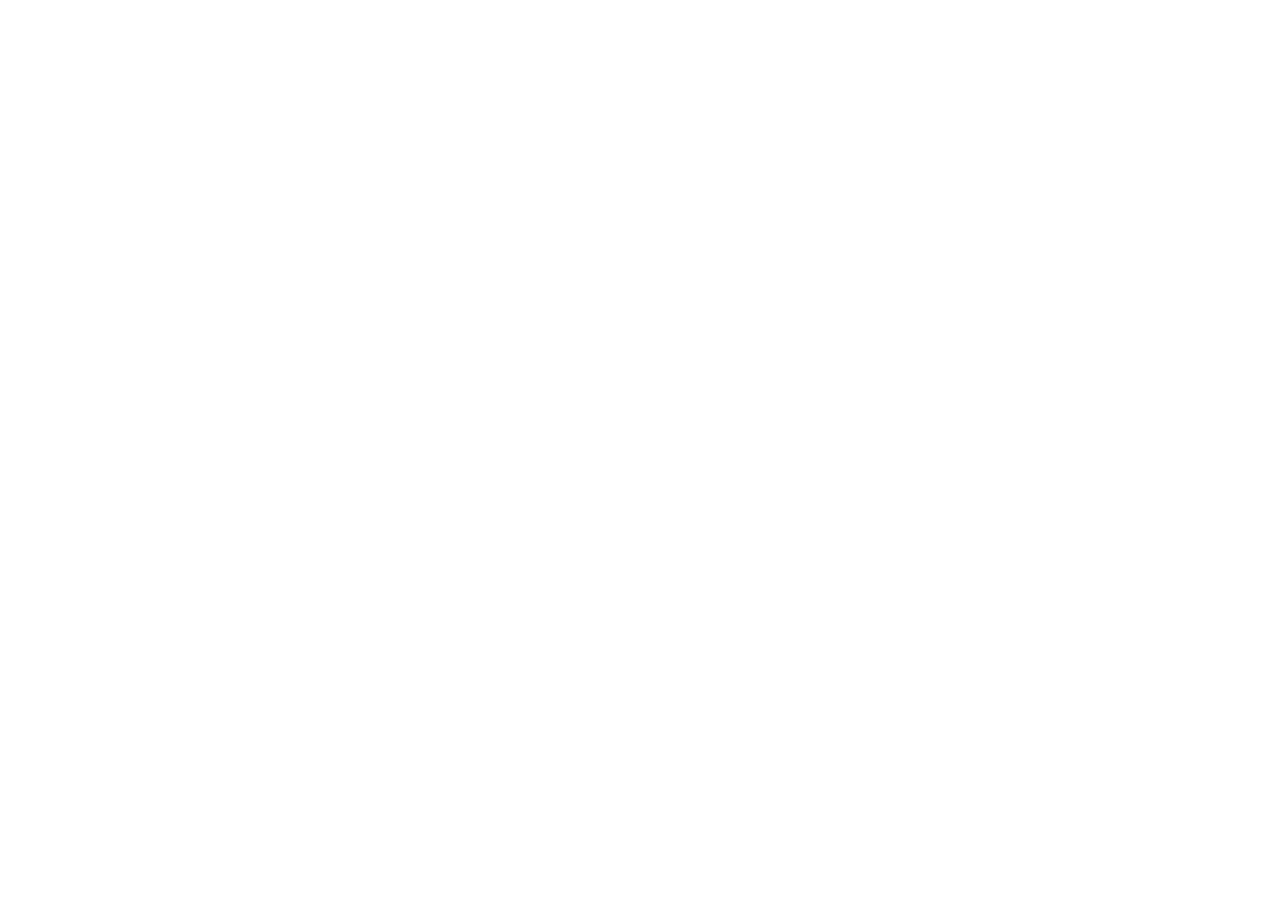
==== quartz/static/slides/introduksjon/index.html @ bd4a9647 "Add course slides" ====
<!DOCTYPE html>
<html lang="en">
<head>
<meta charset="utf-8">
<meta name="viewport" content="width=device-width, initial-scale=1">
<title>Data, patterns, and models - Slidev</title>
<link rel="stylesheet" href="https://fonts.googleapis.com/css2?family=Radio+Canada+Big:wght@200;400;600&family=Source+Serif+4:wght@200;400;600&family=Geist+Mono:wght@200;400;600&display=swap" type="text/css">
<link rel="icon" href="https://cdn.jsdelivr.net/gh/slidevjs/slidev/assets/favicon.png">
<meta http-equiv="Content-Type" content="text/html; charset=UTF-8">
<meta property="slidev:version" content="52.18.0">
<meta name="description" content="&quot;## MA-225 course introduction\nAn editable Slidev sequence introducing CSV data, pandas dataframes, and plotting.\n&quot;">
<meta property="og:title" content="Data, patterns, and models - Slidev">
<meta property="og:description" content="&quot;## MA-225 course introduction\nAn editable Slidev sequence introducing CSV data, pandas dataframes, and plotting.\n&quot;">  <script type="module" crossorigin src="/MA-225/static/slides/introduksjon/assets/index-3oGmbZkE.js"></script>
  <link rel="modulepreload" crossorigin href="/MA-225/static/slides/introduksjon/assets/rolldown-runtime-QTnfLwEv.js">
  <link rel="modulepreload" crossorigin href="/MA-225/static/slides/introduksjon/assets/modules/shiki-DvhbQ53-.js">
  <link rel="modulepreload" crossorigin href="/MA-225/static/slides/introduksjon/assets/_plugin-vue_export-helper-BDNMzG2s.js">
  <link rel="modulepreload" crossorigin href="/MA-225/static/slides/introduksjon/assets/modules/vue-Ccm3FtJp.js">
  <link rel="modulepreload" crossorigin href="/MA-225/static/slides/introduksjon/assets/slidev/context-DjqAbx2-.js">
  <link rel="modulepreload" crossorigin href="/MA-225/static/slides/introduksjon/assets/slidev/useNav-sBlYsYEW.js">
  <link rel="modulepreload" crossorigin href="/MA-225/static/slides/introduksjon/assets/syncState-c9LXEX5t.js">
  <link rel="stylesheet" crossorigin href="/MA-225/static/slides/introduksjon/assets/modules/shiki-BrmBd2_v.css">
  <link rel="stylesheet" crossorigin href="/MA-225/static/slides/introduksjon/assets/index-qnNI5Vtw.css">
</head>
<body>
  <div id="app"></div>
  <div id="mermaid-rendering-container"></div>
  
</body>
</html>
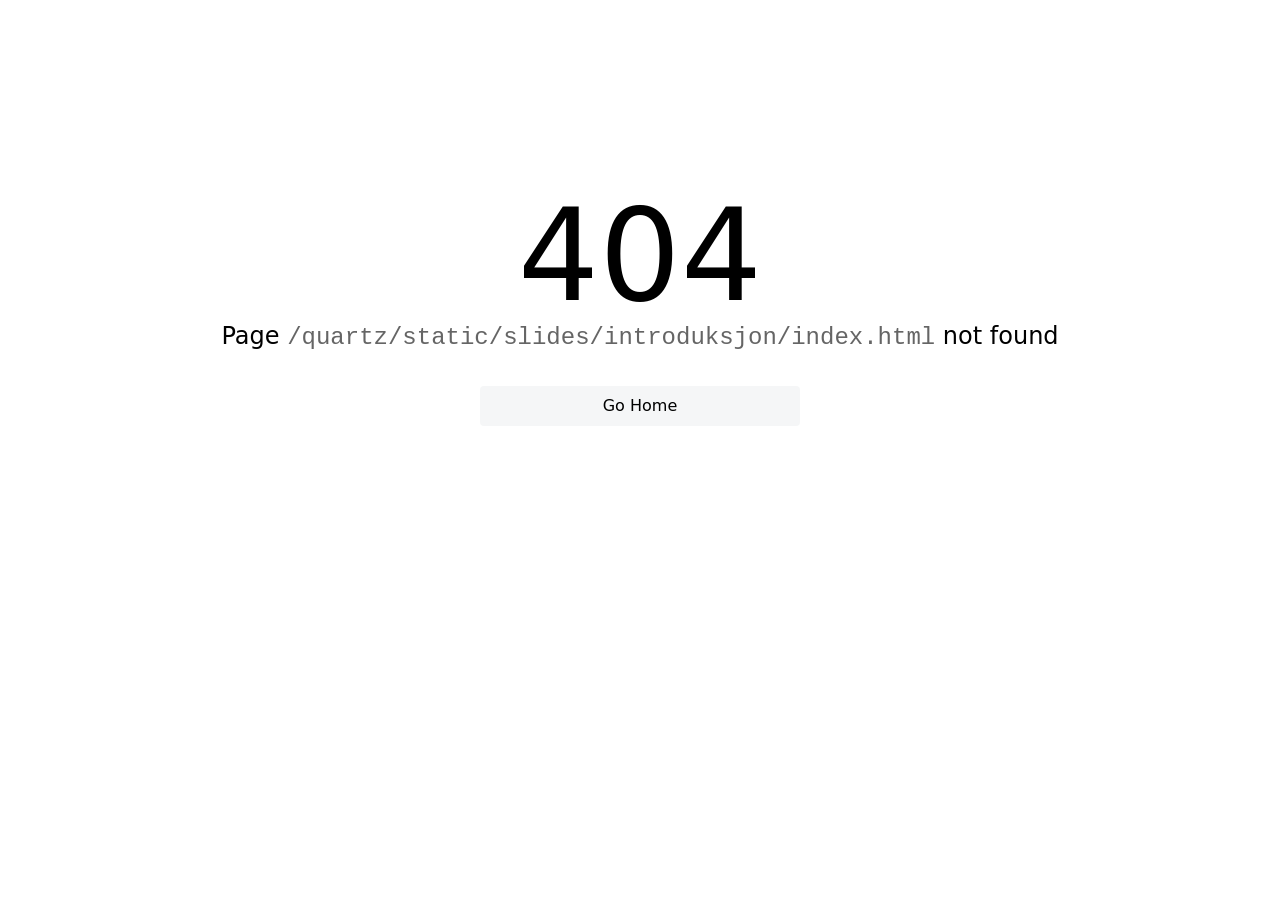
==== commit 7fecba1f: "Add course slides" ====
--- a/quartz/static/slides/introduksjon/index.html
+++ b/quartz/static/slides/introduksjon/index.html
@@ -10,16 +10,16 @@
 <meta property="slidev:version" content="52.18.0">
 <meta name="description" content="&quot;## MA-225 course introduction\nAn editable Slidev sequence introducing CSV data, pandas dataframes, and plotting.\n&quot;">
 <meta property="og:title" content="Data, patterns, and models - Slidev">
-<meta property="og:description" content="&quot;## MA-225 course introduction\nAn editable Slidev sequence introducing CSV data, pandas dataframes, and plotting.\n&quot;">  <script type="module" crossorigin src="/MA-225/static/slides/introduksjon/assets/index-3oGmbZkE.js"></script>
-  <link rel="modulepreload" crossorigin href="/MA-225/static/slides/introduksjon/assets/rolldown-runtime-QTnfLwEv.js">
-  <link rel="modulepreload" crossorigin href="/MA-225/static/slides/introduksjon/assets/modules/shiki-DvhbQ53-.js">
-  <link rel="modulepreload" crossorigin href="/MA-225/static/slides/introduksjon/assets/_plugin-vue_export-helper-BDNMzG2s.js">
-  <link rel="modulepreload" crossorigin href="/MA-225/static/slides/introduksjon/assets/modules/vue-Ccm3FtJp.js">
-  <link rel="modulepreload" crossorigin href="/MA-225/static/slides/introduksjon/assets/slidev/context-DjqAbx2-.js">
-  <link rel="modulepreload" crossorigin href="/MA-225/static/slides/introduksjon/assets/slidev/useNav-sBlYsYEW.js">
-  <link rel="modulepreload" crossorigin href="/MA-225/static/slides/introduksjon/assets/syncState-c9LXEX5t.js">
-  <link rel="stylesheet" crossorigin href="/MA-225/static/slides/introduksjon/assets/modules/shiki-BrmBd2_v.css">
-  <link rel="stylesheet" crossorigin href="/MA-225/static/slides/introduksjon/assets/index-qnNI5Vtw.css">
+<meta property="og:description" content="&quot;## MA-225 course introduction\nAn editable Slidev sequence introducing CSV data, pandas dataframes, and plotting.\n&quot;">  <script type="module" crossorigin src="./assets/index-B5ODMBYl.js"></script>
+  <link rel="modulepreload" crossorigin href="./assets/rolldown-runtime-QTnfLwEv.js">
+  <link rel="modulepreload" crossorigin href="./assets/modules/shiki-DvhbQ53-.js">
+  <link rel="modulepreload" crossorigin href="./assets/_plugin-vue_export-helper-BDNMzG2s.js">
+  <link rel="modulepreload" crossorigin href="./assets/modules/vue-Ccm3FtJp.js">
+  <link rel="modulepreload" crossorigin href="./assets/slidev/context-DjqAbx2-.js">
+  <link rel="modulepreload" crossorigin href="./assets/slidev/useNav-Bru6cNe2.js">
+  <link rel="modulepreload" crossorigin href="./assets/syncState-c9LXEX5t.js">
+  <link rel="stylesheet" crossorigin href="./assets/modules/shiki-BrmBd2_v.css">
+  <link rel="stylesheet" crossorigin href="./assets/index-qnNI5Vtw.css">
 </head>
 <body>
   <div id="app"></div>
--- a/quartz/static/slides/introduksjon/assets/modules/shiki-BrmBd2_v.css
+++ b/quartz/static/slides/introduksjon/assets/modules/shiki-BrmBd2_v.css
@@ -0,0 +1 @@
+.shiki-magic-move-container{white-space:pre;position:relative}.shiki-magic-move-line-number{opacity:.3;-webkit-user-select:none;user-select:none}.shiki-magic-move-item{transition:color var(--smm-duration,.5s) var(--smm-easing,"ease");display:inline-block}.shiki-magic-move-enter-active,.shiki-magic-move-leave-active,.shiki-magic-move-move{transition:all var(--smm-duration,.5s) var(--smm-easing,"ease")}.shiki-magic-move-container-resize,.shiki-magic-move-container-restyle{transition:all var(--smm-duration,.5s) var(--smm-easing,"ease");transition-delay:calc(var(--smm-duration,.5s)*var(--smm-delay-container,1))}.shiki-magic-move-move{transition-delay:calc(var(--smm-duration,.5s)*var(--smm-delay-move,1) + var(--smm-stagger,0));z-index:1}.shiki-magic-move-enter-active{transition-delay:calc(var(--smm-duration,.5s)*var(--smm-delay-enter,1) + var(--smm-stagger,0));z-index:1}.shiki-magic-move-leave-active{transition-delay:calc(var(--smm-duration,.5s)*var(--smm-delay-leave,1) + var(--smm-stagger,0))}.shiki-magic-move-enter-from,.shiki-magic-move-leave-to{opacity:0}br.shiki-magic-move-leave-active{display:none}.resize-observer[data-v-b329ee4c]{z-index:-1;pointer-events:none;opacity:0;background-color:#0000;border:none;width:100%;height:100%;display:block;position:absolute;top:0;left:0;overflow:hidden}.resize-observer[data-v-b329ee4c] object{pointer-events:none;z-index:-1;width:100%;height:100%;display:block;position:absolute;top:0;left:0;overflow:hidden}.v-popper__popper{z-index:10000;outline:none;top:0;left:0}.v-popper__popper.v-popper__popper--hidden{visibility:hidden;opacity:0;pointer-events:none;transition:opacity .15s,visibility .15s}.v-popper__popper.v-popper__popper--shown{visibility:visible;opacity:1;transition:opacity .15s}.v-popper__popper.v-popper__popper--skip-transition,.v-popper__popper.v-popper__popper--skip-transition>.v-popper__wrapper{transition:none!important}.v-popper__backdrop{width:100%;height:100%;display:none;position:absolute;top:0;left:0}.v-popper__inner{box-sizing:border-box;position:relative;overflow-y:auto}.v-popper__inner>div{z-index:1;max-width:inherit;max-height:inherit;position:relative}.v-popper__arrow-container{width:10px;height:10px;position:absolute}.v-popper__popper--arrow-overflow .v-popper__arrow-container,.v-popper__popper--no-positioning .v-popper__arrow-container{display:none}.v-popper__arrow-inner,.v-popper__arrow-outer{border-style:solid;width:0;height:0;position:absolute;top:0;left:0}.v-popper__arrow-inner{visibility:hidden;border-width:7px}.v-popper__arrow-outer{border-width:6px}.v-popper__popper[data-popper-placement^=top] .v-popper__arrow-inner,.v-popper__popper[data-popper-placement^=bottom] .v-popper__arrow-inner{left:-2px}.v-popper__popper[data-popper-placement^=top] .v-popper__arrow-outer,.v-popper__popper[data-popper-placement^=bottom] .v-popper__arrow-outer{left:-1px}.v-popper__popper[data-popper-placement^=top] .v-popper__arrow-inner,.v-popper__popper[data-popper-placement^=top] .v-popper__arrow-outer{border-bottom-width:0;border-bottom-color:#0000!important;border-left-color:#0000!important;border-right-color:#0000!important}.v-popper__popper[data-popper-placement^=top] .v-popper__arrow-inner{top:-2px}.v-popper__popper[data-popper-placement^=bottom] .v-popper__arrow-container{top:0}.v-popper__popper[data-popper-placement^=bottom] .v-popper__arrow-inner,.v-popper__popper[data-popper-placement^=bottom] .v-popper__arrow-outer{border-top-width:0;border-top-color:#0000!important;border-left-color:#0000!important;border-right-color:#0000!important}.v-popper__popper[data-popper-placement^=bottom] .v-popper__arrow-inner{top:-4px}.v-popper__popper[data-popper-placement^=bottom] .v-popper__arrow-outer{top:-6px}.v-popper__popper[data-popper-placement^=left] .v-popper__arrow-inner,.v-popper__popper[data-popper-placement^=right] .v-popper__arrow-inner{top:-2px}.v-popper__popper[data-popper-placement^=left] .v-popper__arrow-outer,.v-popper__popper[data-popper-placement^=right] .v-popper__arrow-outer{top:-1px}.v-popper__popper[data-popper-placement^=right] .v-popper__arrow-inner,.v-popper__popper[data-popper-placement^=right] .v-popper__arrow-outer{border-left-width:0;border-top-color:#0000!important;border-bottom-color:#0000!important;border-left-color:#0000!important}.v-popper__popper[data-popper-placement^=right] .v-popper__arrow-inner{left:-4px}.v-popper__popper[data-popper-placement^=right] .v-popper__arrow-outer{left:-6px}.v-popper__popper[data-popper-placement^=left] .v-popper__arrow-container{right:-10px}.v-popper__popper[data-popper-placement^=left] .v-popper__arrow-inner,.v-popper__popper[data-popper-placement^=left] .v-popper__arrow-outer{border-right-width:0;border-top-color:#0000!important;border-bottom-color:#0000!important;border-right-color:#0000!important}.v-popper__popper[data-popper-placement^=left] .v-popper__arrow-inner{left:-2px}.v-popper--theme-tooltip .v-popper__inner{color:#fff;background:#000c;border-radius:6px;padding:7px 12px 6px}.v-popper--theme-tooltip .v-popper__arrow-outer{border-color:#000c}.v-popper--theme-dropdown .v-popper__inner{color:#000;background:#fff;border:1px solid #ddd;border-radius:6px;box-shadow:0 6px 30px #0000001a}.v-popper--theme-dropdown .v-popper__arrow-inner{visibility:visible;border-color:#fff}.v-popper--theme-dropdown .v-popper__arrow-outer{border-color:#ddd}:root{--twoslash-border-color:#8888;--twoslash-underline-color:currentColor;--twoslash-highlighted-border:#c37d0d50;--twoslash-highlighted-bg:#c37d0d20;--twoslash-popup-bg:#f8f8f8;--twoslash-popup-color:inherit;--twoslash-popup-shadow:#00000014 0px 1px 4px;--twoslash-docs-color:#888;--twoslash-docs-font:sans-serif;--twoslash-code-font:inherit;--twoslash-code-font-size:1em;--twoslash-matched-color:inherit;--twoslash-unmatched-color:#888;--twoslash-cursor-color:#8888;--twoslash-error-color:#d45656;--twoslash-error-bg:#d4565620;--twoslash-warn-color:#c37d0d;--twoslash-warn-bg:#c37d0d20;--twoslash-tag-color:#3772cf;--twoslash-tag-bg:#3772cf20;--twoslash-tag-warn-color:var(--twoslash-warn-color);--twoslash-tag-warn-bg:var(--twoslash-warn-bg);--twoslash-tag-annotate-color:#1ba673;--twoslash-tag-annotate-bg:#1ba67320}@media (prefers-reduced-motion:reduce){.twoslash *{transition:none!important}}.twoslash:hover .twoslash-hover{border-color:var(--twoslash-underline-color)}.twoslash .twoslash-hover{border-bottom:1px dotted #0000;transition:border-color .3s;position:relative}.twoslash .twoslash-popup-container{opacity:0;background:var(--twoslash-popup-bg);color:var(--twoslash-popup-color);border:1px solid var(--twoslash-border-color);pointer-events:none;z-index:10;-webkit-user-select:none;user-select:none;text-align:left;box-shadow:var(--twoslash-popup-shadow);border-radius:4px;flex-direction:column;transition:opacity .3s;display:inline-flex;position:absolute;transform:translateY(1.1em)}.twoslash .twoslash-query-persisted .twoslash-popup-container{z-index:9;transform:translateY(1.5em)}.twoslash .twoslash-hover:hover .twoslash-popup-container,.twoslash .twoslash-error-hover:hover .twoslash-popup-container,.twoslash .twoslash-query-persisted .twoslash-popup-container,.twoslash .twoslash-query-line .twoslash-popup-container{opacity:1;pointer-events:auto}.twoslash .twoslash-popup-container:hover{-webkit-user-select:auto;user-select:auto}.twoslash .twoslash-popup-arrow{border-top:1px solid var(--twoslash-border-color);border-right:1px solid var(--twoslash-border-color);background:var(--twoslash-popup-bg);pointer-events:none;width:6px;height:6px;position:absolute;top:-4px;left:1em;transform:rotate(-45deg)}.twoslash .twoslash-popup-code,.twoslash .twoslash-popup-error,.twoslash .twoslash-popup-docs{padding:6px 8px!important}.twoslash .twoslash-popup-code{font-family:var(--twoslash-code-font);font-size:var(--twoslash-code-font-size)}.twoslash .twoslash-popup-docs{color:var(--twoslash-docs-color);font-family:var(--twoslash-docs-font);border-top:1px solid var(--twoslash-border-color);font-size:.8em}.twoslash .twoslash-popup-error{color:var(--twoslash-error-color);background-color:var(--twoslash-error-bg);font-family:var(--twoslash-docs-font);font-size:.8em}.twoslash .twoslash-popup-docs-tags{font-family:var(--twoslash-docs-font);flex-direction:column;display:flex}.twoslash .twoslash-popup-docs-tags,.twoslash .twoslash-popup-docs-tag-name{margin-right:.5em}.twoslash .twoslash-popup-docs-tag-name{font-family:var(--twoslash-code-font)}.twoslash .twoslash-query-line .twoslash-popup-container{margin-bottom:1.4em;position:relative;transform:translateY(.6em)}.twoslash .twoslash-error-line{background-color:var(--twoslash-error-bg);border-left:3px solid var(--twoslash-error-color);color:var(--twoslash-error-color);width:max-content;min-width:100%;margin:.2em 0;padding:6px 12px;position:relative}.twoslash .twoslash-error-line.twoslash-error-level-warning{background-color:var(--twoslash-warn-bg);border-left:3px solid var(--twoslash-warn-color);color:var(--twoslash-warn-color)}.twoslash .twoslash-error{background:url("data:image/svg+xml,%3Csvg%20xmlns%3D'http%3A%2F%2Fwww.w3.org%2F2000%2Fsvg'%20viewBox%3D'0%200%206%203'%20enable-background%3D'new%200%200%206%203'%20height%3D'3'%20width%3D'6'%3E%3Cg%20fill%3D'%23c94824'%3E%3Cpolygon%20points%3D'5.5%2C0%202.5%2C3%201.1%2C3%204.1%2C0'%2F%3E%3Cpolygon%20points%3D'4%2C0%206%2C2%206%2C0.6%205.4%2C0'%2F%3E%3Cpolygon%20points%3D'0%2C2%201%2C3%202.4%2C3%200%2C0.6'%2F%3E%3C%2Fg%3E%3C%2Fsvg%3E") 0 100% repeat-x;padding-bottom:2px}.twoslash .twoslash-error.twoslash-error-level-warning{background:url("data:image/svg+xml,%3Csvg%20xmlns%3D'http%3A%2F%2Fwww.w3.org%2F2000%2Fsvg'%20viewBox%3D'0%200%206%203'%20enable-background%3D'new%200%200%206%203'%20height%3D'3'%20width%3D'6'%3E%3Cg%20fill%3D'%23c37d0d'%3E%3Cpolygon%20points%3D'5.5%2C0%202.5%2C3%201.1%2C3%204.1%2C0'%2F%3E%3Cpolygon%20points%3D'4%2C0%206%2C2%206%2C0.6%205.4%2C0'%2F%3E%3Cpolygon%20points%3D'0%2C2%201%2C3%202.4%2C3%200%2C0.6'%2F%3E%3C%2Fg%3E%3C%2Fsvg%3E") 0 100% repeat-x;padding-bottom:2px}.twoslash .twoslash-completion-cursor{position:relative}.twoslash .twoslash-completion-cursor .twoslash-completion-list{-webkit-user-select:none;user-select:none;z-index:8;box-shadow:var(--twoslash-popup-shadow);background:var(--twoslash-popup-bg);border:1px solid var(--twoslash-border-color);margin:3px 0 0 -1px;display:inline-block;position:absolute;top:0;left:0;transform:translateY(1.2em)}.twoslash-completion-list{flex-direction:column;gap:4px;width:240px;padding:4px;font-size:.8rem;display:flex}.twoslash-completion-list:hover{-webkit-user-select:auto;user-select:auto}.twoslash-completion-list:before{background-color:var(--twoslash-cursor-color);content:" ";width:2px;height:1.4em;position:absolute;top:-1.6em;left:-1px}.twoslash-completion-list li{align-items:center;gap:.25em;line-height:1em;display:flex;overflow:hidden}.twoslash-completion-list li span.twoslash-completions-unmatched{color:var(--twoslash-unmatched-color)}.twoslash-completion-list .deprecated{opacity:.5;text-decoration:line-through}.twoslash-completion-list li span.twoslash-completions-matched{color:var(--twoslash-matched-color)}.twoslash-highlighted{background-color:var(--twoslash-highlighted-bg);border:1px solid var(--twoslash-highlighted-border);border-radius:4px;margin:-1px -3px;padding:1px 2px}.twoslash-completion-list .twoslash-completions-icon{color:var(--twoslash-unmatched-color);flex:none;width:1em}.twoslash .twoslash-tag-line{background-color:var(--twoslash-tag-bg);border-left:3px solid var(--twoslash-tag-color);color:var(--twoslash-tag-color);align-items:center;gap:.3em;width:max-content;min-width:100%;margin:.2em 0;padding:6px 10px;display:flex;position:relative}.twoslash .twoslash-tag-line .twoslash-tag-icon{width:1.1em;color:inherit}.twoslash .twoslash-tag-line.twoslash-tag-error-line{background-color:var(--twoslash-error-bg);border-left:3px solid var(--twoslash-error-color);color:var(--twoslash-error-color)}.twoslash .twoslash-tag-line.twoslash-tag-warn-line{background-color:var(--twoslash-tag-warn-bg);border-left:3px solid var(--twoslash-tag-warn-color);color:var(--twoslash-tag-warn-color)}.twoslash .twoslash-tag-line.twoslash-tag-annotate-line{background-color:var(--twoslash-tag-annotate-bg);border-left:3px solid var(--twoslash-tag-annotate-color);color:var(--twoslash-tag-annotate-color)}:root{--twoslash-popup-bg:var(--vp-c-bg,inherit);--twoslash-popup-color:var(--vp-c-text-1);--twoslash-docs-color:var(--vp-c-text-1);--twoslash-docs-font:var(--vp-font-family-base);--twoslash-code-font:var(--vp-font-family-mono);--twoslash-code-size:var(--vp-code-font-size);--twoslash-underline-color:#8888;--twoslash-border-color:var(--vp-c-border);--twoslash-cursor-color:var(--vp-c-brand);--twoslash-matched-color:var(--vp-c-brand);--twoslash-unmatched-color:var(--vp-c-text-2)}.v-popper--theme-twoslash{z-index:calc(var(--vp-z-index-local-nav) - 1)}.v-popper--theme-twoslash .v-popper__inner{background:var(--twoslash-popup-bg);color:var(--twoslash-popup-color);border-color:var(--twoslash-border-color)}.v-popper--theme-twoslash .v-popper__arrow-outer{border-color:var(--twoslash-border-color)}.v-popper--theme-twoslash .v-popper__arrow-inner{border-color:var(--twoslash-popup-bg)}.twoslash-popup-container{transform:translateY(1.5em)}.twoslash-query-persisted .twoslash-popup-container{transform:translateY(1.8em)}.twoslash .v-popper{display:inline-block}.twoslash-completion-list .twoslash-completions-icon{color:var(--twoslash-unmatched-color)!important}.twoslash-floating .twoslash-popup-code{width:fit-content;min-width:100%;max-width:600px;line-height:var(--vp-code-line-height);font-size:var(--twoslash-code-size);white-space:pre-wrap;padding:6px 12px;transition:color .5s;display:block}.twoslash-floating .twoslash-popup-docs,.twoslash-floating .twoslash-popup-error{font-family:var(--twoslash-docs-font);text-wrap:balance;max-width:700px;max-height:500px;font-size:.9em;overflow:hidden auto;padding:12px!important}.twoslash-floating .twoslash-popup-docs p:first-child,.twoslash-floating .twoslash-popup-error p:first-child{margin-top:0}.twoslash-floating .twoslash-popup-docs p:last-child,.twoslash-floating .twoslash-popup-error p:last-child{margin-bottom:0}.twoslash-floating .twoslash-popup-docs{border-top:1px solid var(--twoslash-border-color);color:var(--twoslash-docs-color)}.twoslash-floating .twoslash-popup-error{color:var(--twoslash-error-color)}.twoslash-floating .twoslash-popup-error.twoslash-error-level-warning{color:var(--twoslash-warn-color)}.twoslash-floating .twoslash-popup-docs p,.twoslash-floating .twoslash-popup-error p{text-wrap:balance;margin:6px 0}.twoslash-floating .twoslash-popup-docs pre .twoslash-floating .twoslash-popup-error pre{background-color:var(--vp-code-block-bg);border-radius:8px;margin:6px -2px;padding:12px;overflow-x:auto}.twoslash-floating .twoslash-popup-docs-tags{flex-direction:column;display:flex;padding:8px 12px!important}.twoslash-floating .twoslash-popup-docs-tags .twoslash-popup-docs-tag-name{font-family:var(--twoslash-code-font);color:var(--twoslash-unmatched-color);margin-right:.5em}.twoslash-completion-cursor{background:var(--twoslash-cursor-color);-webkit-user-select:none;user-select:none;width:2px;height:1.2em;margin-bottom:-.2em;display:inline-block}.twoslash-floating.twoslash-completion .v-popper__arrow-container{display:none}.twoslash-floating.twoslash-completion .twoslash-completion-list{font-family:var(--twoslash-code-font);padding:6px;font-size:var(--twoslash-code-size)!important}.twoslash-floating.twoslash-completion .twoslash-completion-list li{padding:3px 0}.twoslash-error:empty,.twoslash-error-empty{vertical-align:middle;min-width:.55em;min-height:1.2em;display:inline-block}
--- a/quartz/static/slides/introduksjon/assets/index-qnNI5Vtw.css
+++ b/quartz/static/slides/introduksjon/assets/index-qnNI5Vtw.css
@@ -0,0 +1 @@
+*,:before,:after{box-sizing:border-box;border-style:solid;border-width:0;border-color:var(--un-default-border-color,#e5e7eb)}:before,:after{--un-content:""}html,:host{-webkit-text-size-adjust:100%;tab-size:4;font-feature-settings:normal;font-variation-settings:normal;-webkit-tap-highlight-color:transparent;font-family:ui-sans-serif,system-ui,sans-serif,Apple Color Emoji,Segoe UI Emoji,Segoe UI Symbol,Noto Color Emoji;line-height:1.5}body{line-height:inherit;margin:0}hr{height:0;color:inherit;border-top-width:1px}abbr:where([title]){-webkit-text-decoration:underline dotted;text-decoration:underline dotted}h1,h2,h3,h4,h5,h6{font-size:inherit;font-weight:inherit}a{color:inherit;-webkit-text-decoration:inherit;text-decoration:inherit}b,strong{font-weight:bolder}code,kbd,samp,pre{font-feature-settings:normal;font-variation-settings:normal;font-family:ui-monospace,SFMono-Regular,Menlo,Monaco,Consolas,Liberation Mono,Courier New,monospace;font-size:1em}small{font-size:80%}sub,sup{vertical-align:baseline;font-size:75%;line-height:0;position:relative}sub{bottom:-.25em}sup{top:-.5em}table{text-indent:0;border-color:inherit;border-collapse:collapse}button,input,optgroup,select,textarea{font-feature-settings:inherit;font-variation-settings:inherit;font-family:inherit;font-size:100%;font-weight:inherit;line-height:inherit;color:inherit;margin:0;padding:0}button,select{text-transform:none}button,[type=button],[type=reset],[type=submit]{-webkit-appearance:button;background-color:#0000;background-image:none}:-moz-focusring{outline:auto}:-moz-ui-invalid{box-shadow:none}progress{vertical-align:baseline}::-webkit-inner-spin-button{height:auto}::-webkit-outer-spin-button{height:auto}[type=search]{-webkit-appearance:textfield;outline-offset:-2px}::-webkit-search-decoration{-webkit-appearance:none}::-webkit-file-upload-button{-webkit-appearance:button;font:inherit}summary{display:list-item}blockquote,dl,dd,h1,h2,h3,h4,h5,h6,hr,figure,p,pre{margin:0}fieldset{margin:0;padding:0}legend{padding:0}ol,ul,menu{margin:0;padding:0;list-style:none}dialog{padding:0}textarea{resize:vertical}input::placeholder,textarea::placeholder{opacity:1;color:#9ca3af}button,[role=button]{cursor:pointer}:disabled{cursor:default}img,svg,video,canvas,audio,iframe,embed,object{vertical-align:middle;display:block}img,video{max-width:100%;height:auto}[hidden]:where(:not([hidden=until-found])){display:none}*,:before,:after,::backdrop{--un-rotate:0;--un-rotate-x:0;--un-rotate-y:0;--un-rotate-z:0;--un-scale-x:1;--un-scale-y:1;--un-scale-z:1;--un-skew-x:0;--un-skew-y:0;--un-translate-x:0;--un-translate-y:0;--un-translate-z:0;--un-pan-x: ;--un-pan-y: ;--un-pinch-zoom: ;--un-scroll-snap-strictness:proximity;--un-ordinal: ;--un-slashed-zero: ;--un-numeric-figure: ;--un-numeric-spacing: ;--un-numeric-fraction: ;--un-border-spacing-x:0;--un-border-spacing-y:0;--un-ring-offset-shadow:0 0 #0000;--un-ring-shadow:0 0 #0000;--un-shadow-inset: ;--un-shadow:0 0 #0000;--un-ring-inset: ;--un-ring-offset-width:0px;--un-ring-offset-color:#fff;--un-ring-width:0px;--un-ring-color:#93c5fd80;--un-blur: ;--un-brightness: ;--un-contrast: ;--un-drop-shadow: ;--un-grayscale: ;--un-hue-rotate: ;--un-invert: ;--un-saturate: ;--un-sepia: ;--un-backdrop-blur: ;--un-backdrop-brightness: ;--un-backdrop-contrast: ;--un-backdrop-grayscale: ;--un-backdrop-hue-rotate: ;--un-backdrop-invert: ;--un-backdrop-opacity: ;--un-backdrop-saturate: ;--un-backdrop-sepia: }.prose{color:var(--un-prose-body);max-width:65ch}.prose :where(p):not(:where([class~=not-prose],[class~=not-prose] *)){margin-top:1.25em;margin-bottom:1.25em}.prose :where([class~=lead]):not(:where([class~=not-prose],[class~=not-prose] *)){color:var(--un-prose-lead);margin-top:1.2em;margin-bottom:1.2em;font-size:1.25em;line-height:1.6}.prose :where(a):not(:where([class~=not-prose],[class~=not-prose] *)){color:var(--un-prose-links);font-weight:500;text-decoration:underline}.prose :where(strong):not(:where([class~=not-prose],[class~=not-prose] *)){color:var(--un-prose-bold);font-weight:600}.prose :where(a strong):not(:where([class~=not-prose],[class~=not-prose] *)),.prose :where(blockquote strong):not(:where([class~=not-prose],[class~=not-prose] *)),.prose :where(thead th strong):not(:where([class~=not-prose],[class~=not-prose] *)){color:inherit}.prose :where(ol):not(:where([class~=not-prose],[class~=not-prose] *)){margin-top:1.25em;margin-bottom:1.25em;padding-inline-start:1.625em;list-style-type:decimal}.prose :where(ol[type=A]):not(:where([class~=not-prose],[class~=not-prose] *)){list-style-type:upper-alpha}.prose :where(ol[type=a]):not(:where([class~=not-prose],[class~=not-prose] *)){list-style-type:lower-alpha}.prose :where(ol[type=A s]):not(:where([class~=not-prose],[class~=not-prose] *)){list-style-type:upper-alpha}.prose :where(ol[type=a s]):not(:where([class~=not-prose],[class~=not-prose] *)){list-style-type:lower-alpha}.prose :where(ol[type=I]):not(:where([class~=not-prose],[class~=not-prose] *)){list-style-type:upper-roman}.prose :where(ol[type=i]):not(:where([class~=not-prose],[class~=not-prose] *)){list-style-type:lower-roman}.prose :where(ol[type=I s]):not(:where([class~=not-prose],[class~=not-prose] *)){list-style-type:upper-roman}.prose :where(ol[type=i s]):not(:where([class~=not-prose],[class~=not-prose] *)){list-style-type:lower-roman}.prose :where(ol[type="1"]):not(:where([class~=not-prose],[class~=not-prose] *)){list-style-type:decimal}.prose :where(ul):not(:where([class~=not-prose],[class~=not-prose] *)){margin-top:1.25em;margin-bottom:1.25em;padding-inline-start:1.625em;list-style-type:disc}.prose :where(ol>li):not(:where([class~=not-prose],[class~=not-prose] *))::marker{color:var(--un-prose-counters);font-weight:400}.prose :where(ul>li):not(:where([class~=not-prose],[class~=not-prose] *))::marker{color:var(--un-prose-bullets)}.prose :where(dt):not(:where([class~=not-prose],[class~=not-prose] *)){color:var(--un-prose-headings);margin-top:1.25em;font-weight:600}.prose :where(hr):not(:where([class~=not-prose],[class~=not-prose] *)){border-color:var(--un-prose-hr);border-top-width:1px;margin-top:3em;margin-bottom:3em}.prose :where(blockquote):not(:where([class~=not-prose],[class~=not-prose] *)){color:var(--un-prose-quotes);border-inline-start-width:.25rem;border-inline-start-color:var(--un-prose-quote-borders);quotes:"“""”""‘""’";margin-top:1.6em;margin-bottom:1.6em;padding-inline-start:1em;font-style:italic;font-weight:500}.prose :where(blockquote p:first-of-type):not(:where([class~=not-prose],[class~=not-prose] *)):before{content:open-quote}.prose :where(blockquote p:last-of-type):not(:where([class~=not-prose],[class~=not-prose] *)):after{content:close-quote}.prose :where(h1):not(:where([class~=not-prose],[class~=not-prose] *)){color:var(--un-prose-headings);margin-top:0;margin-bottom:.888889em;font-size:2.25em;font-weight:800;line-height:1.11111}.prose :where(h1 strong):not(:where([class~=not-prose],[class~=not-prose] *)){color:inherit;font-weight:900}.prose :where(h2):not(:where([class~=not-prose],[class~=not-prose] *)){color:var(--un-prose-headings);margin-top:2em;margin-bottom:1em;font-size:1.5em;font-weight:700;line-height:1.33333}.prose :where(h2 strong):not(:where([class~=not-prose],[class~=not-prose] *)){color:inherit;font-weight:800}.prose :where(h3):not(:where([class~=not-prose],[class~=not-prose] *)){color:var(--un-prose-headings);margin-top:1.6em;margin-bottom:.6em;font-size:1.25em;font-weight:600;line-height:1.6}.prose :where(h3 strong):not(:where([class~=not-prose],[class~=not-prose] *)){color:inherit;font-weight:700}.prose :where(h4):not(:where([class~=not-prose],[class~=not-prose] *)){color:var(--un-prose-headings);margin-top:1.5em;margin-bottom:.5em;font-weight:600;line-height:1.5}.prose :where(h4 strong):not(:where([class~=not-prose],[class~=not-prose] *)){color:inherit;font-weight:700}.prose :where(img):not(:where([class~=not-prose],[class~=not-prose] *)){margin-top:2em;margin-bottom:2em}.prose :where(picture):not(:where([class~=not-prose],[class~=not-prose] *)){margin-top:2em;margin-bottom:2em;display:block}.prose :where(video):not(:where([class~=not-prose],[class~=not-prose] *)){margin-top:2em;margin-bottom:2em}.prose :where(kbd):not(:where([class~=not-prose],[class~=not-prose] *)){color:var(--un-prose-kbd);box-shadow:0 0 0 1px rgb(var(--un-prose-kbd-shadows) / 10%), 0 3px 0 rgb(var(--un-prose-kbd-shadows) / 10%);padding-top:.1875em;padding-inline-end:.375em;padding-bottom:.1875em;border-radius:.3125rem;padding-inline-start:.375em;font-family:inherit;font-size:.875em;font-weight:500}.prose :where(code):not(:where([class~=not-prose],[class~=not-prose] *)){color:var(--un-prose-code);font-size:.875em;font-weight:600}.prose :where(code):not(:where([class~=not-prose],[class~=not-prose] *)):before,.prose :where(code):not(:where([class~=not-prose],[class~=not-prose] *)):after{content:"`"}.prose :where(a code):not(:where([class~=not-prose],[class~=not-prose] *)),.prose :where(h1 code):not(:where([class~=not-prose],[class~=not-prose] *)){color:inherit}.prose :where(h2 code):not(:where([class~=not-prose],[class~=not-prose] *)){color:inherit;font-size:.875em}.prose :where(h3 code):not(:where([class~=not-prose],[class~=not-prose] *)){color:inherit;font-size:.9em}.prose :where(h4 code):not(:where([class~=not-prose],[class~=not-prose] *)),.prose :where(blockquote code):not(:where([class~=not-prose],[class~=not-prose] *)),.prose :where(thead th code):not(:where([class~=not-prose],[class~=not-prose] *)){color:inherit}.prose :where(pre):not(:where([class~=not-prose],[class~=not-prose] *)){color:var(--un-prose-pre-code);background-color:var(--un-prose-pre-bg);padding-top:.857143em;padding-inline-end:1.14286em;padding-bottom:.857143em;border-radius:.375rem;margin-top:1.71429em;margin-bottom:1.71429em;padding-inline-start:1.14286em;font-size:.875em;font-weight:400;line-height:1.71429;overflow-x:auto}.prose :where(pre code):not(:where([class~=not-prose],[class~=not-prose] *)){font-weight:inherit;color:inherit;font-size:inherit;font-family:inherit;line-height:inherit;background-color:#0000;border-width:0;border-radius:0;padding:0}.prose :where(pre code):not(:where([class~=not-prose],[class~=not-prose] *)):before,.prose :where(pre code):not(:where([class~=not-prose],[class~=not-prose] *)):after{content:none}.prose :where(table):not(:where([class~=not-prose],[class~=not-prose] *)){table-layout:auto;width:100%;margin-top:2em;margin-bottom:2em;font-size:.875em;line-height:1.71429}.prose :where(thead):not(:where([class~=not-prose],[class~=not-prose] *)){border-bottom-width:1px;border-bottom-color:var(--un-prose-th-borders)}.prose :where(thead th):not(:where([class~=not-prose],[class~=not-prose] *)){color:var(--un-prose-headings);vertical-align:bottom;padding-inline-end:.571429em;padding-bottom:.571429em;padding-inline-start:.571429em;font-weight:600}.prose :where(tbody tr):not(:where([class~=not-prose],[class~=not-prose] *)){border-bottom-width:1px;border-bottom-color:var(--un-prose-td-borders)}.prose :where(tbody tr:last-child):not(:where([class~=not-prose],[class~=not-prose] *)){border-bottom-width:0}.prose :where(tbody td):not(:where([class~=not-prose],[class~=not-prose] *)){vertical-align:baseline}.prose :where(tfoot):not(:where([class~=not-prose],[class~=not-prose] *)){border-top-width:1px;border-top-color:var(--un-prose-th-borders)}.prose :where(tfoot td):not(:where([class~=not-prose],[class~=not-prose] *)){vertical-align:top}.prose :where(th,td):not(:where([class~=not-prose],[class~=not-prose] *)){text-align:start}.prose :where(figure>*):not(:where([class~=not-prose],[class~=not-prose] *)){margin-top:0;margin-bottom:0}.prose :where(figcaption):not(:where([class~=not-prose],[class~=not-prose] *)){color:var(--un-prose-captions);margin-top:.857143em;font-size:.875em;line-height:1.42857}.prose{font-size:1rem;line-height:1.75}.prose :where(picture>img):not(:where([class~=not-prose],[class~=not-prose] *)){margin-top:0;margin-bottom:0}.prose :where(li):not(:where([class~=not-prose],[class~=not-prose] *)){margin-top:.5em;margin-bottom:.5em}.prose :where(ol>li):not(:where([class~=not-prose],[class~=not-prose] *)),.prose :where(ul>li):not(:where([class~=not-prose],[class~=not-prose] *)){padding-inline-start:.375em}.prose :where():not(:where([class~=not-prose],[class~=not-prose] *)){margin-top:1.25em;margin-bottom:1.25em}.prose :where(ul ul,ul ol,ol ul,ol ol):not(:where([class~=not-prose],[class~=not-prose] *)){margin-top:.75em;margin-bottom:.75em}.prose :where(dl):not(:where([class~=not-prose],[class~=not-prose] *)){margin-top:1.25em;margin-bottom:1.25em}.prose :where(dd):not(:where([class~=not-prose],[class~=not-prose] *)){margin-top:.5em;padding-inline-start:1.625em}.prose :where(hr+*):not(:where([class~=not-prose],[class~=not-prose] *)),.prose :where(h2+*):not(:where([class~=not-prose],[class~=not-prose] *)),.prose :where(h3+*):not(:where([class~=not-prose],[class~=not-prose] *)),.prose :where(h4+*):not(:where([class~=not-prose],[class~=not-prose] *)){margin-top:0}.prose :where(thead th:first-child):not(:where([class~=not-prose],[class~=not-prose] *)){padding-inline-start:0}.prose :where(thead th:last-child):not(:where([class~=not-prose],[class~=not-prose] *)){padding-inline-end:0}.prose :where(tbody td,tfoot td):not(:where([class~=not-prose],[class~=not-prose] *)){padding-top:.571429em;padding-inline-end:.571429em;padding-bottom:.571429em;padding-inline-start:.571429em}.prose :where(tbody td:first-child,tfoot td:first-child):not(:where([class~=not-prose],[class~=not-prose] *)){padding-inline-start:0}.prose :where(tbody td:last-child,tfoot td:last-child):not(:where([class~=not-prose],[class~=not-prose] *)){padding-inline-end:0}.prose :where(figure):not(:where([class~=not-prose],[class~=not-prose] *)){margin-top:2em;margin-bottom:2em}.prose :where():not(:where([class~=not-prose],[class~=not-prose] *)){margin-top:0;margin-bottom:0}.prose{--un-prose-body:#374151;--un-prose-invert-body:#d1d5db;--un-prose-headings:#111827;--un-prose-invert-headings:white;--un-prose-lead:#4b5563;--un-prose-invert-lead:#9ca3af;--un-prose-links:#111827;--un-prose-invert-links:white;--un-prose-bold:#111827;--un-prose-invert-bold:white;--un-prose-counters:#6b7280;--un-prose-invert-counters:#9ca3af;--un-prose-bullets:#d1d5db;--un-prose-invert-bullets:#4b5563;--un-prose-hr:#e5e7eb;--un-prose-invert-hr:#374151;--un-prose-quotes:#111827;--un-prose-invert-quotes:#f3f4f6;--un-prose-quote-borders:#e5e7eb;--un-prose-invert-quote-borders:#374151;--un-prose-captions:#6b7280;--un-prose-invert-captions:#9ca3af;--un-prose-kbd:#111827;--un-prose-invert-kbd:white;--un-prose-kbd-shadows:#111827;--un-prose-invert-kbd-shadows:white;--un-prose-code:#111827;--un-prose-invert-code:white;--un-prose-pre-code:#e5e7eb;--un-prose-invert-pre-code:#d1d5db;--un-prose-pre-bg:#1f2937;--un-prose-invert-pre-bg:#00000080;--un-prose-th-borders:#d1d5db;--un-prose-invert-th-borders:#4b5563;--un-prose-td-borders:#e5e7eb;--un-prose-invert-td-borders:#374151}.dark .dark\:prose-invert{--un-prose-body:var(--un-prose-invert-body);--un-prose-headings:var(--un-prose-invert-headings);--un-prose-lead:var(--un-prose-invert-lead);--un-prose-links:var(--un-prose-invert-links);--un-prose-bold:var(--un-prose-invert-bold);--un-prose-counters:var(--un-prose-invert-counters);--un-prose-bullets:var(--un-prose-invert-bullets);--un-prose-hr:var(--un-prose-invert-hr);--un-prose-quotes:var(--un-prose-invert-quotes);--un-prose-quote-borders:var(--un-prose-invert-quote-borders);--un-prose-captions:var(--un-prose-invert-captions);--un-prose-kbd:var(--un-prose-invert-kbd);--un-prose-kbd-shadows:var(--un-prose-invert-kbd-shadows);--un-prose-code:var(--un-prose-invert-code);--un-prose-pre-code:var(--un-prose-invert-pre-code);--un-prose-pre-bg:var(--un-prose-invert-pre-bg);--un-prose-th-borders:var(--un-prose-invert-th-borders);--un-prose-td-borders:var(--un-prose-invert-td-borders)}.container{width:100%}.z-context-menu{z-index:60}.z-label{z-index:40}.z-menu{z-index:20}.z-modal{z-index:70}.z-nav{z-index:50}.slidev-glass-effect{--un-bg-opacity:1;background-color:rgb(255 255 255/var(--un-bg-opacity));--un-shadow:var(--un-shadow-inset) 0 20px 25px -5px var(--un-shadow-color,#0000001a),var(--un-shadow-inset) 0 8px 10px -6px var(--un-shadow-color,#0000001a);box-shadow:var(--un-ring-offset-shadow), var(--un-ring-shadow), var(--un-shadow);--un-backdrop-blur:blur(8px);-webkit-backdrop-filter:var(--un-backdrop-blur) var(--un-backdrop-brightness) var(--un-backdrop-contrast) var(--un-backdrop-grayscale) var(--un-backdrop-hue-rotate) var(--un-backdrop-invert) var(--un-backdrop-opacity) var(--un-backdrop-saturate) var(--un-backdrop-sepia);backdrop-filter:var(--un-backdrop-blur) var(--un-backdrop-brightness) var(--un-backdrop-contrast) var(--un-backdrop-grayscale) var(--un-backdrop-hue-rotate) var(--un-backdrop-invert) var(--un-backdrop-opacity) var(--un-backdrop-saturate) var(--un-backdrop-sepia);border-width:1px;border-color:#9ca3af33;--un-bg-opacity:.75!important}.border-main,.dark [border~=dark\:main],.dark [dark\:border~=main],[border-main=""],[border~=main]{border-color:#9ca3af33}.border-primary,.hover\:border-primary:hover{border-color:var(--slidev-theme-primary)}.bg-active{background-color:#9ca3af1a}.bg-main{--un-bg-opacity:1;background-color:rgb(255 255 255/var(--un-bg-opacity))}.dark .bg-main,.dark .slidev-glass-effect{--un-bg-opacity:1;background-color:rgb(18 18 18/var(--un-bg-opacity))}.bg-primary,[bg-primary=""]{background-color:var(--slidev-theme-primary)}.hover\:bg-active:hover,[hover\:bg-active=""]:hover{background-color:#9ca3af1a}.dark .text-main{--un-text-opacity:1;color:rgb(221 221 221/var(--un-text-opacity))}.text-main{--un-text-opacity:1;color:rgb(24 24 24/var(--un-text-opacity))}.text-primary,[text-primary=""]{color:var(--slidev-theme-primary)}@media (width>=640px){.container{max-width:640px}}@media (width>=768px){.container{max-width:768px}}@media (width>=1024px){.container{max-width:1024px}}@media (width>=1280px){.container{max-width:1280px}}@media (width>=1536px){.container{max-width:1536px}}:root{--color-note:#0969da;--color-tip:#1a7f37;--color-warning:#9a6700;--color-severe:#bc4c00;--color-caution:#d1242f;--color-important:#8250df}@media (prefers-color-scheme:dark){:root{--color-note:#2f81f7;--color-tip:#3fb950;--color-warning:#d29922;--color-severe:#db6d28;--color-caution:#f85149;--color-important:#a371f7}}.markdown-alert{color:inherit;border-left:.25em solid #888;margin-bottom:16px;padding:.5rem 1rem}.markdown-alert>:first-child{margin-top:0}.markdown-alert>:last-child{margin-bottom:0}.markdown-alert .markdown-alert-title{align-items:center;font-weight:500;line-height:1;display:flex}.markdown-alert .markdown-alert-title .octicon{vertical-align:text-bottom;fill:currentColor;margin-right:.5rem;display:inline-block;overflow:visible!important}.markdown-alert.markdown-alert-note{border-left-color:var(--color-note)}.markdown-alert.markdown-alert-note .markdown-alert-title{color:var(--color-note)}.markdown-alert.markdown-alert-important{border-left-color:var(--color-important)}.markdown-alert.markdown-alert-important .markdown-alert-title{color:var(--color-important)}.markdown-alert.markdown-alert-warning{border-left-color:var(--color-warning)}.markdown-alert.markdown-alert-warning .markdown-alert-title{color:var(--color-warning)}.markdown-alert.markdown-alert-tip{border-left-color:var(--color-tip)}.markdown-alert.markdown-alert-tip .markdown-alert-title{color:var(--color-tip)}.markdown-alert.markdown-alert-caution{border-left-color:var(--color-caution)}.markdown-alert.markdown-alert-caution .markdown-alert-title{color:var(--color-caution)}:root{--slidev-code-background:#f5f5f5;--slidev-code-foreground:#1b1b1b;--slidev-code-font-family:"Geist Mono",ui-monospace,SFMono-Regular,Menlo,Monaco,Consolas,"Liberation Mono","Courier New",monospace;--slidev-code-padding:8px;--slidev-code-font-size:12px;--slidev-code-line-height:18px;--slidev-code-radius:4px;--slidev-code-margin:4px 0;--slidev-theme-primary:#3ab9d5;--slidev-transition-duration:.5s;--slidev-slide-container-background:black;--slidev-controls-foreground:white;--slidev-code-tab-divider:#e5e5e5;--slidev-code-tab-text-color:#67676c;--slidev-code-tab-font-size:12px;--slidev-code-tab-active-text-color:#3c3c43}html.dark{--slidev-code-background:#1b1b1b;--slidev-code-foreground:#eee;--slidev-code-tab-divider:#222;--slidev-code-tab-text-color:#98989f;--slidev-code-tab-active-text-color:#dfdfd6}html,body,#app,#page-root{width:100%;height:100vh;height:calc(var(--vh,1vh) * 100);-webkit-print-color-adjust:exact;print-color-adjust:exact;--un-bg-opacity:1;background-color:rgb(255 255 255/var(--un-bg-opacity));margin:0;padding:0;font-family:Radio Canada Big,ui-sans-serif,system-ui,-apple-system,BlinkMacSystemFont,Segoe UI,Roboto,Helvetica Neue,Arial,Noto Sans,sans-serif,Apple Color Emoji,Segoe UI Emoji,Segoe UI Symbol,Noto Color Emoji;overflow:hidden}.dark html,.dark body,.dark #app,.dark #page-root{--un-bg-opacity:1;background-color:rgb(18 18 18/var(--un-bg-opacity))}html{background:0 0}.slidev-icon-btn{aspect-ratio:1;-webkit-user-select:none;user-select:none;cursor:pointer;vertical-align:middle;opacity:.75;border-radius:.25rem;outline:none;justify-content:center;align-items:center;padding:.25rem;transition-property:color,background-color,border-color,text-decoration-color,fill,stroke,opacity,box-shadow,transform,filter,-webkit-backdrop-filter,backdrop-filter;transition-duration:.2s;transition-timing-function:cubic-bezier(.4,0,.2,1);display:inline-flex;position:relative}@media (width>=768px){.slidev-icon-btn{padding:.5rem}}.slidev-icon-btn:hover{--un-bg-opacity:.1;background-color:rgb(156 163 175/var(--un-bg-opacity))}.slidev-icon-btn:focus-visible{opacity:1;--un-outline-color-opacity:1;outline-width:2px;outline-color:rgb(0 0 0/var(--un-outline-color-opacity));outline-offset:2px;outline-style:solid}.dark .slidev-icon-btn:focus-visible{--un-outline-color-opacity:1;outline-color:rgb(255 255 255/var(--un-outline-color-opacity))}.slidev-icon-btn.shallow{opacity:.3}.slidev-icon-btn.active{opacity:1}.slidev-icon-btn.disabled{opacity:.25;pointer-events:none}.slidev-layout a.slidev-icon-btn{border-style:none}.slidev-layout a.slidev-icon-btn:hover{--un-text-opacity:1;color:rgb(255 255 255/var(--un-text-opacity));border-style:none}.slidev-icon{vertical-align:sub;line-height:1em;display:inline-block}.slidev-page{width:100%;position:relative;top:0;left:0;right:0}.slidev-note-with-clicks .slidev-note-fade{color:#888c}.dark .slidev-note-with-clicks .slidev-note-fade{color:#a1a1a1cc}.slidev-note-click-mark{-webkit-user-select:none;user-select:none;--un-text-opacity:1;color:rgb(167 139 250/var(--un-text-opacity));background-color:#a78bfa1a;border-width:1px;border-color:#0000;border-radius:.25rem;align-items:center;padding-left:.25rem;padding-right:.25rem;font-family:Geist Mono,ui-monospace,SFMono-Regular,Menlo,Monaco,Consolas,Liberation Mono,Courier New,monospace;font-size:.7em;display:inline-flex}.slidev-note-click-mark.slidev-note-click-mark-active{--un-border-opacity:1;border-width:1px;border-color:rgb(167 139 250/var(--un-border-opacity))}.slidev-note-click-mark.slidev-note-click-mark-past{filter:saturate(0);opacity:.5}.slidev-note-click-mark.slidev-note-click-mark-future{opacity:.5}.slidev-note-click-mark:before{content:"";--un-icon:url("data:image/svg+xml;utf8,%3Csvg viewBox='0 0 32 32' width='1.2em' height='1.2em' xmlns='http://www.w3.org/2000/svg' %3E%3Cpath fill='currentColor' d='M23 28a1 1 0 0 1-.71-.29l-6.13-6.14l-3.33 5a1 1 0 0 1-1 .44a1 1 0 0 1-.81-.7l-6-20A1 1 0 0 1 6.29 5l20 6a1 1 0 0 1 .7.81a1 1 0 0 1-.44 1l-5 3.33l6.14 6.13a1 1 0 0 1 0 1.42l-4 4A1 1 0 0 1 23 28m0-2.41L25.59 23l-7.16-7.15l5.25-3.5L7.49 7.49l4.86 16.19l3.5-5.25Z'/%3E%3C/svg%3E");-webkit-mask:var(--un-icon) no-repeat;-webkit-mask:var(--un-icon) no-repeat;mask:var(--un-icon) no-repeat;color:inherit;opacity:.8;background-color:currentColor;width:1.2em;height:1.2em;display:inline-block;-webkit-mask-size:100% 100%;mask-size:100% 100%}.slidev-note-click-mark:after{content:attr(data-clicks);display:inline-block;transform:translateY(.1em)}.slidev-form-button{--un-text-opacity:1;color:rgb(255 255 255/var(--un-text-opacity));--un-border-opacity:1;border-bottom-width:2px;border-color:rgb(55 65 81/var(--un-border-opacity));--un-bg-opacity:1;background-color:rgb(107 114 128/var(--un-bg-opacity));border-radius:.25rem;padding:.25rem 1rem}.slidev-form-button:hover{--un-border-opacity:1;border-color:rgb(75 85 99/var(--un-border-opacity));--un-bg-opacity:1;background-color:rgb(156 163 175/var(--un-bg-opacity))}.slidev-form-button.primary{--un-border-opacity:1;border-color:rgb(17 94 89/var(--un-border-opacity));--un-bg-opacity:1;background-color:rgb(13 148 136/var(--un-bg-opacity))}.slidev-form-button.primary:hover{--un-border-opacity:1;border-color:rgb(15 118 110/var(--un-border-opacity));--un-bg-opacity:1;background-color:rgb(20 184 166/var(--un-bg-opacity))}.rough-annotation{transform:scale(calc(1 / var(--slidev-slide-scale)))}#twoslash-container{position:fixed}#twoslash-container .v-popper__wrapper:not(.no-slide-scale>*){zoom:var(--slidev-slide-scale)}#twoslash-container .v-popper__popper:not(.no-slide-scale>*){translate:calc(10px * (1 - var(--slidev-slide-scale))) 0;width:max-content}.slidev-note ul{margin:0}html.dark:root{--lightningcss-light: ;--lightningcss-dark:initial;color-scheme:dark}html.dark .shiki{color:var(--shiki-dark,inherit);--twoslash-popup-bg:var(--shiki-dark-bg,inherit)}html.dark .shiki span{color:var(--shiki-dark)}html:not(.dark) .shiki{color:var(--shiki-light,inherit);--twoslash-popup-bg:var(--shiki-light-bg,inherit)}html:not(.dark) .shiki span{color:var(--shiki-light)}.twoslash-meta-line.twoslash-popover-line{margin-top:-10px}.slidev-code-wrapper{scroll-padding:var(--slidev-code-padding);margin:var(--slidev-code-margin)!important}.slidev-code-wrapper:-webkit-scrollbar{width:0}.slidev-code{background:var(--slidev-code-background);overflow:auto;font-family:var(--slidev-code-font-family)!important;padding:var(--slidev-code-padding)!important;font-size:var(--slidev-code-font-size)!important;line-height:var(--slidev-code-line-height)!important;border-radius:var(--slidev-code-radius)!important}.slidev-code-block-title,.slidev-code-group-tabs{background:var(--slidev-code-background);color:var(--slidev-code-tab-text-color);padding-left:var(--slidev-code-padding);padding-right:var(--slidev-code-padding);font-size:var(--slidev-code-tab-font-size);border-radius:var(--slidev-code-radius) var(--slidev-code-radius) 0 0;box-shadow:inset 0 -1px var(--slidev-code-tab-divider);align-items:center;gap:8px;display:flex}.slidev-code-block-title{padding:var(--slidev-code-padding)}.slidev-code-tab{font-size:var(--slidev-code-tab-font-size);white-space:nowrap;cursor:pointer;padding:var(--slidev-code-padding);color:var(--slidev-code-tab-text-color);border-bottom:2px solid #0000;align-items:center;gap:8px;transition:color .25s;display:flex;position:relative}.slidev-code-tab:hover{color:var(--slidev-code-tab-active-text-color)!important}.slidev-code-group-blocks .slidev-code-wrapper{margin:0!important}.slidev-code-group-blocks .slidev-code{border-radius:0 0 var(--slidev-code-radius) var(--slidev-code-radius)!important}.slidev-code-group-blocks .slidev-code-wrapper.active{display:block}.slidev-code-group-blocks .slidev-code-wrapper{display:none}.slidev-code-block-title+.slidev-code,.slidev-code-group-tabs+.slidev-code{border-top-left-radius:0!important;border-top-right-radius:0!important}.slidev-code .slidev-code-dishonored{opacity:.3;pointer-events:none}.slidev-code-line-numbers .slidev-code code{counter-reset:step;counter-increment:step calc(var(--start,1) - 1)}.slidev-code-line-numbers .slidev-code code .line:before{content:counter(step);counter-increment:step;text-align:right;--un-text-opacity:1;width:1rem;color:rgb(156 163 175/var(--un-text-opacity));margin-right:1.5rem;display:inline-block}.dark .slidev-code-line-numbers .slidev-code code .line:before{--un-text-opacity:1;color:rgb(75 85 99/var(--un-text-opacity))}.slidev-note :not(pre)>code,.slidev-layout :not(pre)>code{background:var(--slidev-code-background);border-radius:var(--slidev-code-radius);padding:.125rem .375rem;font-size:.9em;font-weight:300}.slidev-note :not(pre)>code:after,.slidev-note :not(pre)>code:before{content:""}.slidev-layout :not(pre)>code:before{margin-right:-.08em}.katex,.katex :after,.katex :before{border-color:currentColor}.slidev-katex-wrapper .mord.dishonored{opacity:.3}.slide-left-enter-active,.slide-left-leave-active,.slide-right-enter-active,.slide-right-leave-active,.slide-up-enter-active,.slide-up-leave-active,.slide-down-enter-active,.slide-down-leave-active{transition:all var(--slidev-transition-duration) ease}.slide-left-enter-from,.slide-right-leave-to{translate:100%}.slide-left-leave-to,.slide-right-enter-from{translate:-100%}.slide-up-enter-from,.slide-down-leave-to{translate:0 100%}.slide-up-leave-to,.slide-down-enter-from{translate:0 -100%}.fade-out-leave-active{transition:opacity calc(var(--slidev-transition-duration) * .6) ease-out}.fade-out-enter-active{transition:opacity calc(var(--slidev-transition-duration) * .8) ease-in;transition-delay:calc(var(--slidev-transition-duration) * .6)}.fade-out-enter-from,.fade-out-leave-to{opacity:0}:root{--twoslash-popup-bg:var(--slidev-code-background);--twoslash-popup-color:var(--slidev-code-foreground);--twoslash-docs-color:inherit;--twoslash-docs-font:inherit;--twoslash-code-font:"Geist Mono",ui-monospace,SFMono-Regular,Menlo,Monaco,Consolas,"Liberation Mono","Courier New",monospace;--twoslash-underline-color:#8888;--twoslash-border-color:#8888;--twoslash-cursor-color:var(--slidev-theme-primary);--twoslash-matched-color:var(--slidev-theme-primary)}.twoslash-popup-container{font-size:13px}.twoslash-popup-container .twoslash-popup-code{font-size:.85em}.twoslash-floating .twoslash-popup-docs-tags .twoslash-popup-docs-tag-name{color:inherit;opacity:.5}.slidev-vclick-target{transition:all .1s}.slidev-vclick-target.slidev-vclick-anim-none{transition:none}.slidev-vclick-target.slidev-vclick-anim-fade-in{transition:all .3s}.slidev-vclick-hidden{opacity:0!important;pointer-events:none!important;-webkit-user-select:none!important;user-select:none!important}.slidev-vclick-hidden.slidev-vclick-anim-fade{opacity:.5!important}.slidev-vclick-hidden.slidev-vclick-anim-fade-in{opacity:0!important}.slidev-vclick-hidden.slidev-vclick-anim-up{translate:0 20px}.slidev-vclick-hidden.slidev-vclick-anim-down{translate:0 -20px}.slidev-vclick-hidden.slidev-vclick-anim-left{translate:20px}.slidev-vclick-hidden.slidev-vclick-anim-right{translate:-20px}.slidev-vclick-hidden.slidev-vclick-anim-scale{scale:.9}.slidev-vclick-display-none{display:none!important}.slidev-vclick-fade{opacity:.5}.slidev-layout{height:100%;padding:2.5rem 3.5rem;font-size:1.1rem}.slidev-layout pre,.slidev-layout code{-webkit-user-select:text;user-select:text}.slidev-layout code{font-family:Geist Mono,ui-monospace,SFMono-Regular,Menlo,Monaco,Consolas,Liberation Mono,Courier New,monospace}.slidev-layout h1{margin-bottom:1rem;font-size:2.25rem;line-height:2.5rem}.slidev-layout h6{letter-spacing:.1em;text-transform:uppercase;padding-top:.25rem;font-size:.875rem;font-weight:500;line-height:1.25rem}:where(.slidev-layout) h6{opacity:.4}.slidev-layout p{margin-top:1rem;margin-bottom:1rem;line-height:1.5rem}.slidev-layout ul{list-style:square}.slidev-layout ol{list-style:decimal}.slidev-layout li{line-height:1.8em}.slidev-layout blockquote{background:var(--slidev-code-background);color:var(--slidev-code-foreground);border-left-width:1px;border-color:var(--slidev-theme-primary);border-radius:.25rem;padding:.25rem .5rem;font-size:.875rem;line-height:1.25rem}.slidev-layout blockquote>*{margin-top:0;margin-bottom:0}.slidev-layout table{width:100%}.slidev-layout tr{border-color:#9ca3af33;border-bottom-width:1px}.slidev-layout th{text-align:left;font-weight:400}.slidev-layout a{border-style:dashed;border-color:currentColor;border-bottom-width:1px}.slidev-layout a:hover{color:var(--slidev-theme-primary);border-style:solid}.slidev-layout td,.slidev-layout th{padding:.75rem .5rem}.slidev-layout b,.slidev-layout strong{font-weight:600}.slidev-layout kbd{--un-bg-opacity:.05;background-color:rgb(156 163 175/var(--un-bg-opacity));border-width:1px 1px 2px;border-color:#9ca3af33;border-radius:.25rem;padding:.125rem .25rem;font-family:Geist Mono,ui-monospace,SFMono-Regular,Menlo,Monaco,Consolas,Liberation Mono,Courier New,monospace;font-size:.75rem;line-height:1rem}.slidev-layout h1,[dir=ltr] h1,.slidev-layout [dir=ltr] h1,.slidev-layout h6,[dir=ltr] h6,.slidev-layout [dir=ltr] h6{margin-left:-.05em;margin-right:0}.slidev-layout li,[dir=ltr] li,.slidev-layout [dir=ltr] li{margin-left:1.1em;margin-right:0;padding-left:.2em;padding-right:0}[dir=rtl] h1,.slidev-layout [dir=rtl] h1,[dir=rtl] h6,.slidev-layout [dir=rtl] h6{margin-left:0;margin-right:-.05em}[dir=rtl] li,.slidev-layout [dir=rtl] li{margin-left:0;margin-right:1.1em;padding-left:0;padding-right:.2em}.slidev-layout h1+p{opacity:.5;margin-top:-.5rem;margin-bottom:1rem}.slidev-layout p+h2,.slidev-layout ul+h2,.slidev-layout table+h2{margin-top:2.5rem}.slidev-layout h1{margin-bottom:1rem;margin-left:-.05em;font-size:2.25rem;line-height:2.5rem}.slidev-layout h2{font-size:1.875rem;line-height:2.25rem}.slidev-layout h3{font-size:1.5rem;line-height:2rem}.slidev-layout h4{font-size:1.25rem;line-height:1.75rem}.slidev-layout h5{font-size:1rem;line-height:1.5rem}.slidev-layout h6{letter-spacing:.1em;text-transform:uppercase;margin-left:-.05em;padding-top:.25rem;font-size:.875rem;font-weight:500;line-height:1.25rem}.slidev-layout h6:not(.opacity-100){opacity:.4}.slidev-layout.cover,.slidev-layout.intro{height:100%;display:grid}.slidev-layout.cover h1,.slidev-layout.intro h1{font-size:3.75rem;line-height:5rem}.slidev-layout.fact{text-align:center;height:100%;display:grid}.slidev-layout.fact h1{font-size:6rem;font-weight:700;line-height:1}.slidev-layout.fact h1+p{font-size:1.5rem;font-weight:700;line-height:2rem}.slidev-layout.statement{text-align:center;height:100%;display:grid}.slidev-layout.statement h1{font-size:3.75rem;font-weight:700;line-height:1}.slidev-layout.quote{height:100%;display:grid}.slidev-layout.quote h1+p{margin-top:.5rem}.slidev-layout.section h1{font-size:3.75rem;font-weight:500;line-height:5rem}:root{--prism-scheme:light;--prism-foreground:#6e6e6e;--prism-background:#f4f4f4;--prism-comment:#a8a8a8;--prism-string:#555;--prism-literal:#333;--prism-keyword:#000;--prism-function:#4f4f4f;--prism-deleted:#333;--prism-class:#333;--prism-builtin:#757575;--prism-property:#333;--prism-namespace:#4f4f4f;--prism-punctuation:#ababab;--prism-decorator:var(--prism-class);--prism-operator:var(--prism-punctuation);--prism-number:var(--prism-literal);--prism-boolean:var(--prism-literal);--prism-variable:var(--prism-literal);--prism-constant:var(--prism-literal);--prism-symbol:var(--prism-literal);--prism-interpolation:var(--prism-literal);--prism-selector:var(--prism-keyword);--prism-keyword-control:var(--prism-keyword);--prism-regex:var(--prism-string);--prism-json-property:var(--prism-property);--prism-inline-background:var(--prism-background);--prism-comment-style:italic;--prism-url-decoration:underline;--prism-line-number:#a5a5a5;--prism-line-number-gutter:#333;--prism-line-highlight-background:#eee;--prism-selection-background:#ddd;--prism-marker-color:var(--prism-foreground);--prism-marker-opacity:.4;--prism-marker-font-size:.8em;--prism-font-size:1em;--prism-line-height:1.5em;--prism-font-family:monospace;--prism-inline-font-size:var(--prism-font-size);--prism-block-font-size:var(--prism-font-size);--prism-tab-size:2;--prism-block-padding-x:1em;--prism-block-padding-y:1em;--prism-block-margin-x:0;--prism-block-margin-y:.5em;--prism-block-radius:.3em;--prism-inline-padding-x:.3em;--prism-inline-padding-y:.1em;--prism-inline-radius:.3em}div[class*=language-],pre[class*=language-],code[class*=language-]{font-size:var(--prism-font-size);font-family:var(--prism-font-family);text-align:left;white-space:pre;word-spacing:normal;word-break:normal;line-height:var(--prism-line-height);-moz-tab-size:var(--prism-tab-size);-o-tab-size:var(--prism-tab-size);tab-size:var(--prism-tab-size);-webkit-hyphens:none;hyphens:none;direction:ltr;color:var(--prism-foreground)!important}div[class*=language-],pre[class*=language-]{font-size:var(--prism-block-font-size);padding:var(--prism-block-padding-y) var(--prism-block-padding-x);margin:var(--prism-block-margin-y) var(--prism-block-margin-x);border-radius:var(--prism-block-radius);background:var(--prism-background);overflow:auto}:not(pre)>code[class*=language-]{font-size:var(--prism-inline-font-size);padding:var(--prism-inline-padding-y) var(--prism-inline-padding-x);border-radius:var(--prism-inline-radius);background:var(--prism-inline-background)}pre[class*=language-]::-moz-selection{background:var(--prism-selection-background)}pre[class*=language-] ::-moz-selection{background:var(--prism-selection-background)}code[class*=language-]::-moz-selection{background:var(--prism-selection-background)}code[class*=language-] ::-moz-selection{background:var(--prism-selection-background)}pre[class*=language-]::selection{background:var(--prism-selection-background)}pre[class*=language-] ::selection{background:var(--prism-selection-background)}code[class*=language-]::selection{background:var(--prism-selection-background)}code[class*=language-] ::selection{background:var(--prism-selection-background)}.token.comment,.token.prolog,.token.doctype,.token.cdata{color:var(--prism-comment);font-style:var(--prism-comment-style)}.token.namespace{color:var(--prism-namespace)}.token.interpolation{color:var(--prism-interpolation)}.token.string{color:var(--prism-string)}.token.punctuation{color:var(--prism-punctuation)}.token.operator{color:var(--prism-operator)}.token.keyword.module,.token.keyword.control-flow{color:var(--prism-keyword-control)}.token.url,.token.symbol,.token.inserted{color:var(--prism-symbol)}.token.constant{color:var(--prism-constant)}.token.string.url{-webkit-text-decoration:var(--prism-url-decoration);text-decoration:var(--prism-url-decoration)}.token.boolean,.language-json .token.boolean{color:var(--prism-boolean)}.token.number,.language-json .token.number{color:var(--prism-number)}.token.variable{color:var(--prism-variable)}.token.keyword{color:var(--prism-keyword)}.token.atrule,.token.attr-value,.token.selector{color:var(--prism-selector)}.token.function{color:var(--prism-function)}.token.deleted{color:var(--prism-deleted)}.token.important,.token.bold{font-weight:700}.token.italic{font-style:italic}.token.class-name{color:var(--prism-class)}.token.tag,.token.builtin{color:var(--prism-builtin)}.token.attr-name,.token.property,.token.entity{color:var(--prism-property)}.language-json .token.property{color:var(--prism-json-property)}.token.regex{color:var(--prism-regex)}.token.decorator,.token.annotation{color:var(--prism-decorator)}.line-numbers .line-numbers-rows{border-right-color:var(--prism-line-number)}.line-numbers-rows>span:before{color:var(--prism-line-number-gutter)}.line-highlight{background:var(--prism-line-highlight-background)}.cm-s-vars.CodeMirror{background-color:var(--cm-background);color:var(--cm-foreground)}.cm-s-vars .CodeMirror-gutters{background:var(--cm-line-number-gutter);color:var(--cm-line-number);border:none}.cm-s-vars .CodeMirror-guttermarker,.cm-s-vars .CodeMirror-guttermarker-subtle,.cm-s-vars .CodeMirror-linenumber{color:var(--cm-line-number)}.cm-s-vars div.CodeMirror-selected,.cm-s-vars.CodeMirror-focused div.CodeMirror-selected{background:var(--cm-selection-background)}.cm-s-vars .CodeMirror-line::selection{background:var(--cm-selection-background)}.cm-s-vars .CodeMirror-line>span::selection{background:var(--cm-selection-background)}.cm-s-vars .CodeMirror-line>span>span::selection{background:var(--cm-selection-background)}.cm-s-vars .CodeMirror-line::-moz-selection{background:var(--cm-selection-background)}.cm-s-vars .CodeMirror-line>span::-moz-selection{background:var(--cm-selection-background)}.cm-s-vars .CodeMirror-line>span>span::-moz-selection{background:var(--cm-selection-background)}.cm-s-vars .CodeMirror-activeline-background{background:var(--cm-line-highlight-background)}.cm-s-vars .cm-keyword{color:var(--cm-keyword)}.cm-s-vars .cm-variable,.cm-s-vars .cm-variable-2,.cm-s-vars .cm-variable-3,.cm-s-vars .cm-type{color:var(--cm-variable)}.cm-s-vars .cm-builtin{color:var(--cm-builtin)}.cm-s-vars .cm-atom{color:var(--cm-literal)}.cm-s-vars .cm-number{color:var(--cm-number)}.cm-s-vars .cm-def{color:var(--cm-decorator)}.cm-s-vars .cm-string,.cm-s-vars .cm-string-2{color:var(--cm-string)}.cm-s-vars .cm-comment{color:var(--cm-comment)}.cm-s-vars .cm-tag{color:var(--cm-builtin)}.cm-s-vars .cm-meta{color:var(--cm-namespace)}.cm-s-vars .cm-attribute,.cm-s-vars .cm-property{color:var(--cm-property)}.cm-s-vars .cm-qualifier{color:var(--cm-keyword)}.cm-s-vars .cm-error{color:var(--prism-deleted)}.cm-s-vars .cm-operator,.cm-s-vars .cm-bracket{color:var(--cm-punctuation)}.cm-s-vars .CodeMirror-matchingbracket{text-decoration:underline}.cm-s-vars .CodeMirror-cursor{border-left:1px solid}:root{--cm-scheme:var(--prism-scheme);--cm-foreground:var(--prism-foreground);--cm-background:var(--prism-background);--cm-comment:var(--prism-comment);--cm-string:var(--prism-string);--cm-literal:var(--prism-literal);--cm-keyword:var(--prism-keyword);--cm-function:var(--prism-function);--cm-deleted:var(--prism-deleted);--cm-class:var(--prism-class);--cm-builtin:var(--prism-builtin);--cm-property:var(--prism-property);--cm-namespace:var(--prism-namespace);--cm-punctuation:var(--prism-punctuation);--cm-decorator:var(--prism-decorator);--cm-operator:var(--prism-operator);--cm-number:var(--prism-number);--cm-boolean:var(--prism-boolean);--cm-variable:var(--prism-variable);--cm-constant:var(--prism-constant);--cm-symbol:var(--prism-symbol);--cm-interpolation:var(--prism-interpolation);--cm-selector:var(--prism-selector);--cm-keyword-control:var(--prism-keyword-control);--cm-regex:var(--prism-regex);--cm-json-property:var(--prism-json-property);--cm-inline-background:var(--prism-inline-background);--cm-comment-style:var(--prism-comment-style);--cm-url-decoration:var(--prism-url-decoration);--cm-line-number:var(--prism-line-number);--cm-line-number-gutter:var(--prism-line-number-gutter);--cm-line-highlight-background:var(--prism-line-highlight-background);--cm-selection-background:var(--prism-selection-background);--cm-marker-color:var(--prism-marker-color);--cm-marker-opacity:var(--prism-marker-opacity);--cm-marker-font-size:var(--prism-marker-font-size);--cm-font-size:var(--prism-font-size);--cm-line-height:var(--prism-line-height);--cm-font-family:var(--prism-font-family);--cm-inline-font-size:var(--prism-inline-font-size);--cm-block-font-size:var(--prism-block-font-size);--cm-tab-size:var(--prism-tab-size);--cm-block-padding-x:var(--prism-block-padding-x);--cm-block-padding-y:var(--prism-block-padding-y);--cm-block-margin-x:var(--prism-block-margin-x);--cm-block-margin-y:var(--prism-block-margin-y);--cm-block-radius:var(--prism-block-radius);--cm-inline-padding-x:var(--prism-inline-padding-x);--cm-inline-padding-y:var(--prism-inline-padding-y);--cm-inline-radius:var(--prism-inline-radius);--prism-font-family:var(--slidev-code-font-family);--prism-background:var(--slidev-code-background)}html:not(.dark){--prism-foreground:#393a34;--prism-comment:#a0ada0;--prism-string:#b56959;--prism-literal:#2f8a89;--prism-number:#296aa3;--prism-keyword:#1c6b48;--prism-function:#6c7834;--prism-boolean:#1c6b48;--prism-constant:#a65e2b;--prism-deleted:#a14f55;--prism-class:#2993a3;--prism-builtin:#ab5959;--prism-property:#b58451;--prism-namespace:#b05a78;--prism-punctuation:#8e8f8b;--prism-decorator:#bd8f8f;--prism-regex:#ab5e3f;--prism-json-property:#698c96}html.dark{--prism-foreground:#d4cfbf;--prism-comment:#758575;--prism-string:#d48372;--prism-literal:#429988;--prism-keyword:#4d9375;--prism-boolean:#1c6b48;--prism-number:#6394bf;--prism-variable:#c2b36e;--prism-function:#a1b567;--prism-deleted:#a14f55;--prism-class:#54b1bf;--prism-builtin:#e0a569;--prism-property:#dd8e6e;--prism-namespace:#db889a;--prism-punctuation:#858585;--prism-decorator:#bd8f8f;--prism-regex:#ab5e3f;--prism-json-property:#6b8b9e;--prism-line-number:#888;--prism-line-number-gutter:#eee;--prism-line-highlight-background:#444;--prism-selection-background:#444}:root{--bg:#faf8f4;--surface:#fff;--cream:#ffead7;--ink:#2b2620;--ink-dim:#857b6e;--border:#e7e0d4;--sapphire:#476bff;--sapphire-soft:#c2ceff;--sapphire-dark:#0129cc;--mint:#53dfa9;--mint-soft:#dbf9ee;--lime:#cde519;--coral:#f5512e;--amber:#f4b740}.slidev-layout,.slidev-layout.cover,.slidev-layout.center,.slidev-layout.full{background:var(--bg);color:var(--ink)}.slidev-layout{padding:2.35rem 3.25rem}.slidev-layout h1,.slidev-layout h2,.font-serif{letter-spacing:-.025em;color:var(--ink);font-family:"Source Serif 4",Georgia,serif;font-weight:500;line-height:1.05}.lesson-slide{flex-direction:column;height:100%;display:flex}.lesson-slide h1{max-width:54rem;margin:.25rem 0 .8rem;font-size:2.55rem}.slide-kicker{color:var(--sapphire);letter-spacing:.14em;text-transform:uppercase;font-family:Geist Mono,ui-monospace,monospace;font-size:.72rem;font-weight:700}.mono{font-family:Geist Mono,ui-monospace,monospace}.visual-stage{flex:1;min-height:0;position:relative}.soft-panel{background:color-mix(in srgb, var(--surface) 94%, var(--sapphire-soft));border:1px solid var(--border);border-radius:18px;box-shadow:0 22px 50px -38px #2b26206b}.asset-logo{object-fit:contain;display:block}.stage-caption{color:var(--ink-dim);font-family:"Source Serif 4",Georgia,serif;font-size:1.28rem;line-height:1.25}.stage-caption strong{color:var(--sapphire-dark);font-weight:600}.fade-enter-active,.fade-leave-active{transition:opacity .35s}.fade-enter-from,.fade-leave-to{opacity:0}@media print{*{transition:none!important;animation:none!important}}.i-carbon-camera{--un-icon:url("data:image/svg+xml;utf8,%3Csvg viewBox='0 0 32 32' width='1em' height='1em' xmlns='http://www.w3.org/2000/svg' %3E%3Cpath fill='currentColor' d='M29 26H3a1 1 0 0 1-1-1V8a1 1 0 0 1 1-1h6.46l1.71-2.55A1 1 0 0 1 12 4h8a1 1 0 0 1 .83.45L22.54 7H29a1 1 0 0 1 1 1v17a1 1 0 0 1-1 1M4 24h24V9h-6a1 1 0 0 1-.83-.45L19.46 6h-6.92l-1.71 2.55A1 1 0 0 1 10 9H4Z'/%3E%3Cpath fill='currentColor' d='M16 22a6 6 0 1 1 6-6a6 6 0 0 1-6 6m0-10a4 4 0 1 0 4 4a4 4 0 0 0-4-4'/%3E%3C/svg%3E");-webkit-mask:var(--un-icon) no-repeat;-webkit-mask:var(--un-icon) no-repeat;mask:var(--un-icon) no-repeat;color:inherit;background-color:currentColor;width:1em;height:1em;-webkit-mask-size:100% 100%;mask-size:100% 100%}.i-carbon-magic-wand{--un-icon:url("data:image/svg+xml;utf8,%3Csvg viewBox='0 0 32 32' width='1em' height='1em' xmlns='http://www.w3.org/2000/svg' %3E%3Cpath fill='currentColor' d='M29.414 24L12 6.586a2.05 2.05 0 0 0-2.828 0L6.586 9.172a2 2 0 0 0 0 2.828l17.413 17.414a2 2 0 0 0 2.828 0l2.587-2.586a2 2 0 0 0 0-2.828M8 10.586L10.586 8l5 5l-2.587 2.587zM25.413 28l-11-10.999L17 14.414l11 11ZM2 16l2-2l2 2l-2 2zM14 4l2-2l2 2l-2 2zM2 4l2-2l2 2l-2 2z'/%3E%3C/svg%3E");-webkit-mask:var(--un-icon) no-repeat;-webkit-mask:var(--un-icon) no-repeat;mask:var(--un-icon) no-repeat;color:inherit;background-color:currentColor;width:1em;height:1em;-webkit-mask-size:100% 100%;mask-size:100% 100%}.i-carbon-magic-wand-filled{--un-icon:url("data:image/svg+xml;utf8,%3Csvg viewBox='0 0 32 32' width='1em' height='1em' xmlns='http://www.w3.org/2000/svg' %3E%3Cpath fill='currentColor' d='M29.414 24L12 6.586a2.05 2.05 0 0 0-2.828 0L6.586 9.172a2 2 0 0 0 0 2.828l17.413 17.414a2 2 0 0 0 2.828 0l2.587-2.586a2 2 0 0 0 0-2.828M8 10.586L10.586 8l5 5l-2.587 2.587zM2 16l2-2l2 2l-2 2zM14 4l2-2l2 2l-2 2zM2 4l2-2l2 2l-2 2z'/%3E%3C/svg%3E");-webkit-mask:var(--un-icon) no-repeat;-webkit-mask:var(--un-icon) no-repeat;mask:var(--un-icon) no-repeat;color:inherit;background-color:currentColor;width:1em;height:1em;-webkit-mask-size:100% 100%;mask-size:100% 100%}.i-carbon-moon{--un-icon:url("data:image/svg+xml;utf8,%3Csvg viewBox='0 0 32 32' width='1em' height='1em' xmlns='http://www.w3.org/2000/svg' %3E%3Cpath fill='currentColor' d='M13.503 5.414a15.076 15.076 0 0 0 11.593 18.194a11.1 11.1 0 0 1-7.975 3.39c-.138 0-.278.005-.418 0a11.094 11.094 0 0 1-3.2-21.584M14.98 3a1 1 0 0 0-.175.016a13.096 13.096 0 0 0 1.825 25.981c.164.006.328 0 .49 0a13.07 13.07 0 0 0 10.703-5.555a1.01 1.01 0 0 0-.783-1.565A13.08 13.08 0 0 1 15.89 4.38A1.015 1.015 0 0 0 14.98 3'/%3E%3C/svg%3E");-webkit-mask:var(--un-icon) no-repeat;-webkit-mask:var(--un-icon) no-repeat;mask:var(--un-icon) no-repeat;color:inherit;background-color:currentColor;width:1em;height:1em;-webkit-mask-size:100% 100%;mask-size:100% 100%}.i-carbon-sun{--un-icon:url("data:image/svg+xml;utf8,%3Csvg viewBox='0 0 32 32' width='1em' height='1em' xmlns='http://www.w3.org/2000/svg' %3E%3Cpath fill='currentColor' d='M16 12.005a4 4 0 1 1-4 4a4.005 4.005 0 0 1 4-4m0-2a6 6 0 1 0 6 6a6 6 0 0 0-6-6M5.394 6.813L6.81 5.399l3.505 3.506L8.9 10.319zM2 15.005h5v2H2zm3.394 10.193L8.9 21.692l1.414 1.414l-3.505 3.506zM15 25.005h2v5h-2zm6.687-1.9l1.414-1.414l3.506 3.506l-1.414 1.414zm3.313-8.1h5v2h-5zm-3.313-6.101l3.506-3.506l1.414 1.414l-3.506 3.506zM15 2.005h2v5h-2z'/%3E%3C/svg%3E");-webkit-mask:var(--un-icon) no-repeat;-webkit-mask:var(--un-icon) no-repeat;mask:var(--un-icon) no-repeat;color:inherit;background-color:currentColor;width:1em;height:1em;-webkit-mask-size:100% 100%;mask-size:100% 100%}.i-carbon\:apps{--un-icon:url("data:image/svg+xml;utf8,%3Csvg viewBox='0 0 32 32' width='1em' height='1em' xmlns='http://www.w3.org/2000/svg' %3E%3Cpath fill='currentColor' d='M8 4v4H4V4Zm2-2H2v8h8Zm8 2v4h-4V4Zm2-2h-8v8h8Zm8 2v4h-4V4Zm2-2h-8v8h8ZM8 14v4H4v-4Zm2-2H2v8h8Zm8 2v4h-4v-4Zm2-2h-8v8h8Zm8 2v4h-4v-4Zm2-2h-8v8h8ZM8 24v4H4v-4Zm2-2H2v8h8Zm8 2v4h-4v-4Zm2-2h-8v8h8Zm8 2v4h-4v-4Zm2-2h-8v8h8Z'/%3E%3C/svg%3E");-webkit-mask:var(--un-icon) no-repeat;-webkit-mask:var(--un-icon) no-repeat;mask:var(--un-icon) no-repeat;color:inherit;background-color:currentColor;width:1em;height:1em;-webkit-mask-size:100% 100%;mask-size:100% 100%}.i-carbon\:arrow-down{--un-icon:url("data:image/svg+xml;utf8,%3Csvg viewBox='0 0 32 32' width='1em' height='1em' xmlns='http://www.w3.org/2000/svg' %3E%3Cpath fill='currentColor' d='M24.59 16.59L17 24.17V4h-2v20.17l-7.59-7.58L6 18l10 10l10-10z'/%3E%3C/svg%3E");-webkit-mask:var(--un-icon) no-repeat;-webkit-mask:var(--un-icon) no-repeat;mask:var(--un-icon) no-repeat;color:inherit;background-color:currentColor;width:1em;height:1em;-webkit-mask-size:100% 100%;mask-size:100% 100%}.i-carbon\:arrow-left{--un-icon:url("data:image/svg+xml;utf8,%3Csvg viewBox='0 0 32 32' width='1em' height='1em' xmlns='http://www.w3.org/2000/svg' %3E%3Cpath fill='currentColor' d='m14 26l1.41-1.41L7.83 17H28v-2H7.83l7.58-7.59L14 6L4 16z'/%3E%3C/svg%3E");-webkit-mask:var(--un-icon) no-repeat;-webkit-mask:var(--un-icon) no-repeat;mask:var(--un-icon) no-repeat;color:inherit;background-color:currentColor;width:1em;height:1em;-webkit-mask-size:100% 100%;mask-size:100% 100%}.i-carbon\:arrow-right{--un-icon:url("data:image/svg+xml;utf8,%3Csvg viewBox='0 0 32 32' width='1em' height='1em' xmlns='http://www.w3.org/2000/svg' %3E%3Cpath fill='currentColor' d='m18 6l-1.43 1.393L24.15 15H4v2h20.15l-7.58 7.573L18 26l10-10z'/%3E%3C/svg%3E");-webkit-mask:var(--un-icon) no-repeat;-webkit-mask:var(--un-icon) no-repeat;mask:var(--un-icon) no-repeat;color:inherit;background-color:currentColor;width:1em;height:1em;-webkit-mask-size:100% 100%;mask-size:100% 100%}.i-carbon\:arrow-up{--un-icon:url("data:image/svg+xml;utf8,%3Csvg viewBox='0 0 32 32' width='1em' height='1em' xmlns='http://www.w3.org/2000/svg' %3E%3Cpath fill='currentColor' d='M16 4L6 14l1.41 1.41L15 7.83V28h2V7.83l7.59 7.58L26 14z'/%3E%3C/svg%3E");-webkit-mask:var(--un-icon) no-repeat;-webkit-mask:var(--un-icon) no-repeat;mask:var(--un-icon) no-repeat;color:inherit;background-color:currentColor;width:1em;height:1em;-webkit-mask-size:100% 100%;mask-size:100% 100%}.i-carbon\:arrow-up-right{--un-icon:url("data:image/svg+xml;utf8,%3Csvg viewBox='0 0 32 32' width='1em' height='1em' xmlns='http://www.w3.org/2000/svg' %3E%3Cpath fill='currentColor' d='M10 6v2h12.59L6 24.59L7.41 26L24 9.41V22h2V6z'/%3E%3C/svg%3E");-webkit-mask:var(--un-icon) no-repeat;-webkit-mask:var(--un-icon) no-repeat;mask:var(--un-icon) no-repeat;color:inherit;background-color:currentColor;width:1em;height:1em;-webkit-mask-size:100% 100%;mask-size:100% 100%}.i-carbon\:catalog{--un-icon:url("data:image/svg+xml;utf8,%3Csvg viewBox='0 0 32 32' width='1em' height='1em' xmlns='http://www.w3.org/2000/svg' %3E%3Cpath fill='currentColor' d='M26 2H8a2 2 0 0 0-2 2v4H4v2h2v5H4v2h2v5H4v2h2v4a2 2 0 0 0 2 2h18a2 2 0 0 0 2-2V4a2 2 0 0 0-2-2m0 26H8v-4h2v-2H8v-5h2v-2H8v-5h2V8H8V4h18Z'/%3E%3Cpath fill='currentColor' d='M14 8h8v2h-8zm0 7h8v2h-8zm0 7h8v2h-8z'/%3E%3C/svg%3E");-webkit-mask:var(--un-icon) no-repeat;-webkit-mask:var(--un-icon) no-repeat;mask:var(--un-icon) no-repeat;color:inherit;background-color:currentColor;width:1em;height:1em;-webkit-mask-size:100% 100%;mask-size:100% 100%}.i-carbon\:checkbox{--un-icon:url("data:image/svg+xml;utf8,%3Csvg viewBox='0 0 32 32' width='1em' height='1em' xmlns='http://www.w3.org/2000/svg' %3E%3Cpath fill='currentColor' d='M26 4H6a2 2 0 0 0-2 2v20a2 2 0 0 0 2 2h20a2 2 0 0 0 2-2V6a2 2 0 0 0-2-2M6 26V6h20v20Z'/%3E%3C/svg%3E");-webkit-mask:var(--un-icon) no-repeat;-webkit-mask:var(--un-icon) no-repeat;mask:var(--un-icon) no-repeat;color:inherit;background-color:currentColor;width:1em;height:1em;-webkit-mask-size:100% 100%;mask-size:100% 100%}.i-carbon\:checkmark{--un-icon:url("data:image/svg+xml;utf8,%3Csvg viewBox='0 0 32 32' width='1em' height='1em' xmlns='http://www.w3.org/2000/svg' %3E%3Cpath fill='currentColor' d='m13 24l-9-9l1.414-1.414L13 21.171L26.586 7.586L28 9z'/%3E%3C/svg%3E");-webkit-mask:var(--un-icon) no-repeat;-webkit-mask:var(--un-icon) no-repeat;mask:var(--un-icon) no-repeat;color:inherit;background-color:currentColor;width:1em;height:1em;-webkit-mask-size:100% 100%;mask-size:100% 100%}.i-carbon\:close{--un-icon:url("data:image/svg+xml;utf8,%3Csvg viewBox='0 0 32 32' width='1em' height='1em' xmlns='http://www.w3.org/2000/svg' %3E%3Cpath fill='currentColor' d='M17.414 16L24 9.414L22.586 8L16 14.586L9.414 8L8 9.414L14.586 16L8 22.586L9.414 24L16 17.414L22.586 24L24 22.586z'/%3E%3C/svg%3E");-webkit-mask:var(--un-icon) no-repeat;-webkit-mask:var(--un-icon) no-repeat;mask:var(--un-icon) no-repeat;color:inherit;background-color:currentColor;width:1em;height:1em;-webkit-mask-size:100% 100%;mask-size:100% 100%}.i-carbon\:close-outline{--un-icon:url("data:image/svg+xml;utf8,%3Csvg viewBox='0 0 32 32' width='1em' height='1em' xmlns='http://www.w3.org/2000/svg' %3E%3Cpath fill='currentColor' d='M16 2C8.2 2 2 8.2 2 16s6.2 14 14 14s14-6.2 14-14S23.8 2 16 2m0 26C9.4 28 4 22.6 4 16S9.4 4 16 4s12 5.4 12 12s-5.4 12-12 12'/%3E%3Cpath fill='currentColor' d='M21.4 23L16 17.6L10.6 23L9 21.4l5.4-5.4L9 10.6L10.6 9l5.4 5.4L21.4 9l1.6 1.6l-5.4 5.4l5.4 5.4z'/%3E%3C/svg%3E");-webkit-mask:var(--un-icon) no-repeat;-webkit-mask:var(--un-icon) no-repeat;mask:var(--un-icon) no-repeat;color:inherit;background-color:currentColor;width:1em;height:1em;-webkit-mask-size:100% 100%;mask-size:100% 100%}.i-carbon\:cursor-1,[i-carbon\:cursor-1=""]{--un-icon:url("data:image/svg+xml;utf8,%3Csvg viewBox='0 0 32 32' width='1em' height='1em' xmlns='http://www.w3.org/2000/svg' %3E%3Cpath fill='currentColor' d='M23 28a1 1 0 0 1-.71-.29l-6.13-6.14l-3.33 5a1 1 0 0 1-1 .44a1 1 0 0 1-.81-.7l-6-20A1 1 0 0 1 6.29 5l20 6a1 1 0 0 1 .7.81a1 1 0 0 1-.44 1l-5 3.33l6.14 6.13a1 1 0 0 1 0 1.42l-4 4A1 1 0 0 1 23 28m0-2.41L25.59 23l-7.16-7.15l5.25-3.5L7.49 7.49l4.86 16.19l3.5-5.25Z'/%3E%3C/svg%3E");-webkit-mask:var(--un-icon) no-repeat;-webkit-mask:var(--un-icon) no-repeat;mask:var(--un-icon) no-repeat;color:inherit;background-color:currentColor;width:1em;height:1em;-webkit-mask-size:100% 100%;mask-size:100% 100%}.i-carbon\:document-pdf{--un-icon:url("data:image/svg+xml;utf8,%3Csvg viewBox='0 0 32 32' width='1em' height='1em' xmlns='http://www.w3.org/2000/svg' %3E%3Cpath fill='currentColor' d='M30 18v-2h-6v10h2v-4h3v-2h-3v-2zm-11 8h-4V16h4a3.003 3.003 0 0 1 3 3v4a3.003 3.003 0 0 1-3 3m-2-2h2a1 1 0 0 0 1-1v-4a1 1 0 0 0-1-1h-2Zm-6-8H6v10h2v-3h3a2.003 2.003 0 0 0 2-2v-3a2 2 0 0 0-2-2m-3 5v-3h3l.001 3Z'/%3E%3Cpath fill='currentColor' d='M22 14v-4a.91.91 0 0 0-.3-.7l-7-7A.9.9 0 0 0 14 2H4a2.006 2.006 0 0 0-2 2v24a2 2 0 0 0 2 2h16v-2H4V4h8v6a2.006 2.006 0 0 0 2 2h6v2Zm-8-4V4.4l5.6 5.6Z'/%3E%3C/svg%3E");-webkit-mask:var(--un-icon) no-repeat;-webkit-mask:var(--un-icon) no-repeat;mask:var(--un-icon) no-repeat;color:inherit;background-color:currentColor;width:1em;height:1em;-webkit-mask-size:100% 100%;mask-size:100% 100%}.i-carbon\:download{--un-icon:url("data:image/svg+xml;utf8,%3Csvg viewBox='0 0 32 32' width='1em' height='1em' xmlns='http://www.w3.org/2000/svg' %3E%3Cpath fill='currentColor' d='M26 24v4H6v-4H4v4a2 2 0 0 0 2 2h20a2 2 0 0 0 2-2v-4Zm0-10l-1.41-1.41L17 20.17V2h-2v18.17l-7.59-7.58L6 14l10 10z'/%3E%3C/svg%3E");-webkit-mask:var(--un-icon) no-repeat;-webkit-mask:var(--un-icon) no-repeat;mask:var(--un-icon) no-repeat;color:inherit;background-color:currentColor;width:1em;height:1em;-webkit-mask-size:100% 100%;mask-size:100% 100%}.i-carbon\:drop-photo{--un-icon:url("data:image/svg+xml;utf8,%3Csvg viewBox='0 0 32 32' width='1em' height='1em' xmlns='http://www.w3.org/2000/svg' %3E%3Cpath fill='currentColor' d='M19 26a4 4 0 1 1 4-4a4.005 4.005 0 0 1-4 4m0-6a2 2 0 1 0 2 2a2 2 0 0 0-2-2'/%3E%3Cpath fill='currentColor' d='M27 29H11a2 2 0 0 1-2-2v-9a2 2 0 0 1 2-2h3.28l.543-1.632A2 2 0 0 1 16.721 13h4.558a2 2 0 0 1 1.898 1.368L23.72 16H27a2 2 0 0 1 2 2v9a2 2 0 0 1-2 2m-16-2h16v-9h-4.72l-1-3h-4.56l-1 3H11Zm16-16h2v2h-2zm0-4h2v2h-2zm0-4h2v2h-2zm-4 0h2v2h-2zm-4 0h2v2h-2zm-4 0h2v2h-2zm-4 0h2v2h-2zM7 3h2v2H7zM3 3h2v2H3zm0 4h2v2H3zm0 4h2v2H3zm0 4h2v2H3zm0 4h2v2H3zm0 4h2v2H3zm0 4h2v2H3z'/%3E%3C/svg%3E");-webkit-mask:var(--un-icon) no-repeat;-webkit-mask:var(--un-icon) no-repeat;mask:var(--un-icon) no-repeat;color:inherit;background-color:currentColor;width:1em;height:1em;-webkit-mask-size:100% 100%;mask-size:100% 100%}.i-carbon\:edit{--un-icon:url("data:image/svg+xml;utf8,%3Csvg viewBox='0 0 32 32' width='1em' height='1em' xmlns='http://www.w3.org/2000/svg' %3E%3Cpath fill='currentColor' d='M2 26h28v2H2zM25.4 9c.8-.8.8-2 0-2.8l-3.6-3.6c-.8-.8-2-.8-2.8 0l-15 15V24h6.4zm-5-5L24 7.6l-3 3L17.4 7zM6 22v-3.6l10-10l3.6 3.6l-10 10z'/%3E%3C/svg%3E");-webkit-mask:var(--un-icon) no-repeat;-webkit-mask:var(--un-icon) no-repeat;mask:var(--un-icon) no-repeat;color:inherit;background-color:currentColor;width:1em;height:1em;-webkit-mask-size:100% 100%;mask-size:100% 100%}.i-carbon\:erase{--un-icon:url("data:image/svg+xml;utf8,%3Csvg viewBox='0 0 32 32' width='1em' height='1em' xmlns='http://www.w3.org/2000/svg' %3E%3Cpath fill='currentColor' d='M7 27h23v2H7zm20.38-16.49l-7.93-7.92a2 2 0 0 0-2.83 0l-14 14a2 2 0 0 0 0 2.83L7.13 24h9.59l10.66-10.66a2 2 0 0 0 0-2.83M15.89 22H8l-4-4l6.31-6.31l7.93 7.92Zm3.76-3.76l-7.92-7.93L18 4l8 7.93Z'/%3E%3C/svg%3E");-webkit-mask:var(--un-icon) no-repeat;-webkit-mask:var(--un-icon) no-repeat;mask:var(--un-icon) no-repeat;color:inherit;background-color:currentColor;width:1em;height:1em;-webkit-mask-size:100% 100%;mask-size:100% 100%}.i-carbon\:error{--un-icon:url("data:image/svg+xml;utf8,%3Csvg viewBox='0 0 32 32' width='1em' height='1em' xmlns='http://www.w3.org/2000/svg' %3E%3Cpath fill='currentColor' d='M2 16A14 14 0 1 0 16 2A14 14 0 0 0 2 16m23.15 7.75L8.25 6.85a12 12 0 0 1 16.9 16.9M8.24 25.16a12 12 0 0 1-1.4-16.89l16.89 16.89a12 12 0 0 1-15.49 0'/%3E%3C/svg%3E");-webkit-mask:var(--un-icon) no-repeat;-webkit-mask:var(--un-icon) no-repeat;mask:var(--un-icon) no-repeat;color:inherit;background-color:currentColor;width:1em;height:1em;-webkit-mask-size:100% 100%;mask-size:100% 100%}.i-carbon\:help{--un-icon:url("data:image/svg+xml;utf8,%3Csvg viewBox='0 0 32 32' width='1em' height='1em' xmlns='http://www.w3.org/2000/svg' %3E%3Cpath fill='currentColor' d='M16 2a14 14 0 1 0 14 14A14 14 0 0 0 16 2m0 26a12 12 0 1 1 12-12a12 12 0 0 1-12 12'/%3E%3Ccircle cx='16' cy='23.5' r='1.5' fill='currentColor'/%3E%3Cpath fill='currentColor' d='M17 8h-1.5a4.49 4.49 0 0 0-4.5 4.5v.5h2v-.5a2.5 2.5 0 0 1 2.5-2.5H17a2.5 2.5 0 0 1 0 5h-2v4.5h2V17a4.5 4.5 0 0 0 0-9'/%3E%3C/svg%3E");-webkit-mask:var(--un-icon) no-repeat;-webkit-mask:var(--un-icon) no-repeat;mask:var(--un-icon) no-repeat;color:inherit;background-color:currentColor;width:1em;height:1em;-webkit-mask-size:100% 100%;mask-size:100% 100%}.i-carbon\:information{--un-icon:url("data:image/svg+xml;utf8,%3Csvg viewBox='0 0 32 32' width='1em' height='1em' xmlns='http://www.w3.org/2000/svg' %3E%3Cpath fill='currentColor' d='M17 22v-8h-4v2h2v6h-3v2h8v-2zM16 8a1.5 1.5 0 1 0 1.5 1.5A1.5 1.5 0 0 0 16 8'/%3E%3Cpath fill='currentColor' d='M16 30a14 14 0 1 1 14-14a14 14 0 0 1-14 14m0-26a12 12 0 1 0 12 12A12 12 0 0 0 16 4'/%3E%3C/svg%3E");-webkit-mask:var(--un-icon) no-repeat;-webkit-mask:var(--un-icon) no-repeat;mask:var(--un-icon) no-repeat;color:inherit;background-color:currentColor;width:1em;height:1em;-webkit-mask-size:100% 100%;mask-size:100% 100%}.i-carbon\:list-boxes{--un-icon:url("data:image/svg+xml;utf8,%3Csvg viewBox='0 0 32 32' width='1em' height='1em' xmlns='http://www.w3.org/2000/svg' %3E%3Cpath fill='currentColor' d='M16 8h14v2H16zm0 14h14v2H16zm-6-8H4a2 2 0 0 1-2-2V6a2 2 0 0 1 2-2h6a2 2 0 0 1 2 2v6a2 2 0 0 1-2 2M4 6v6h6.001L10 6Zm6 22H4a2 2 0 0 1-2-2v-6a2 2 0 0 1 2-2h6a2 2 0 0 1 2 2v6a2 2 0 0 1-2 2m-6-8v6h6.001L10 20Z'/%3E%3C/svg%3E");-webkit-mask:var(--un-icon) no-repeat;-webkit-mask:var(--un-icon) no-repeat;mask:var(--un-icon) no-repeat;color:inherit;background-color:currentColor;width:1em;height:1em;-webkit-mask-size:100% 100%;mask-size:100% 100%}.i-carbon\:maximize{--un-icon:url("data:image/svg+xml;utf8,%3Csvg viewBox='0 0 32 32' width='1em' height='1em' xmlns='http://www.w3.org/2000/svg' %3E%3Cpath fill='currentColor' d='M20 2v2h6.586L18 12.582L19.414 14L28 5.414V12h2V2zm-6 17.416L12.592 18L4 26.586V20H2v10h10v-2H5.414z'/%3E%3C/svg%3E");-webkit-mask:var(--un-icon) no-repeat;-webkit-mask:var(--un-icon) no-repeat;mask:var(--un-icon) no-repeat;color:inherit;background-color:currentColor;width:1em;height:1em;-webkit-mask-size:100% 100%;mask-size:100% 100%}.i-carbon\:minimize{--un-icon:url("data:image/svg+xml;utf8,%3Csvg viewBox='0 0 32 32' width='1em' height='1em' xmlns='http://www.w3.org/2000/svg' %3E%3Cpath fill='currentColor' d='M4 18v2h6.586L2 28.582L3.414 30L12 21.414V28h2V18zM30 3.416L28.592 2L20 10.586V4h-2v10h10v-2h-6.586z'/%3E%3C/svg%3E");-webkit-mask:var(--un-icon) no-repeat;-webkit-mask:var(--un-icon) no-repeat;mask:var(--un-icon) no-repeat;color:inherit;background-color:currentColor;width:1em;height:1em;-webkit-mask-size:100% 100%;mask-size:100% 100%}.i-carbon\:pause{--un-icon:url("data:image/svg+xml;utf8,%3Csvg viewBox='0 0 32 32' width='1em' height='1em' xmlns='http://www.w3.org/2000/svg' %3E%3Cpath fill='currentColor' d='M12 8v16H8V8zm0-2H8a2 2 0 0 0-2 2v16a2 2 0 0 0 2 2h4a2 2 0 0 0 2-2V8a2 2 0 0 0-2-2m12 2v16h-4V8zm0-2h-4a2 2 0 0 0-2 2v16a2 2 0 0 0 2 2h4a2 2 0 0 0 2-2V8a2 2 0 0 0-2-2'/%3E%3C/svg%3E");-webkit-mask:var(--un-icon) no-repeat;-webkit-mask:var(--un-icon) no-repeat;mask:var(--un-icon) no-repeat;color:inherit;background-color:currentColor;width:1em;height:1em;-webkit-mask-size:100% 100%;mask-size:100% 100%}.i-carbon\:pen{--un-icon:url("data:image/svg+xml;utf8,%3Csvg viewBox='0 0 32 32' width='1em' height='1em' xmlns='http://www.w3.org/2000/svg' %3E%3Cpath fill='currentColor' d='M27.307 6.107L30 3.414L28.586 2l-2.693 2.693L24.8 3.6a1.933 1.933 0 0 0-2.8 0l-18 18V28h6.4l18-18a1.933 1.933 0 0 0 0-2.8ZM9.6 26H6v-3.6L23.4 5L27 8.6ZM9 11.586L16.586 4L18 5.414L10.414 13z'/%3E%3C/svg%3E");-webkit-mask:var(--un-icon) no-repeat;-webkit-mask:var(--un-icon) no-repeat;mask:var(--un-icon) no-repeat;color:inherit;background-color:currentColor;width:1em;height:1em;-webkit-mask-size:100% 100%;mask-size:100% 100%}.i-carbon\:pin{--un-icon:url("data:image/svg+xml;utf8,%3Csvg viewBox='0 0 32 32' width='1em' height='1em' xmlns='http://www.w3.org/2000/svg' %3E%3Cpath fill='currentColor' d='M28.59 13.31L30 11.9L20 2l-1.31 1.42l1.18 1.18l-11.49 9.72l-1.72-1.71L5.25 14l5.66 5.68L2 28.58L3.41 30l8.91-8.91L18 26.75l1.39-1.42l-1.71-1.71l9.72-11.49ZM16.26 22.2L9.8 15.74L21.29 6L26 10.71Z'/%3E%3C/svg%3E");-webkit-mask:var(--un-icon) no-repeat;-webkit-mask:var(--un-icon) no-repeat;mask:var(--un-icon) no-repeat;color:inherit;background-color:currentColor;width:1em;height:1em;-webkit-mask-size:100% 100%;mask-size:100% 100%}.i-carbon\:pin-filled{--un-icon:url("data:image/svg+xml;utf8,%3Csvg viewBox='0 0 32 32' width='1em' height='1em' xmlns='http://www.w3.org/2000/svg' %3E%3Cpath fill='currentColor' d='M28.586 13.314L30 11.9L20 2l-1.314 1.415l1.186 1.186L8.38 14.322l-1.716-1.715L5.25 14l5.657 5.677L2 28.583L3.41 30l8.911-8.909L18 26.748l1.393-1.414l-1.716-1.716l9.724-11.49Z'/%3E%3C/svg%3E");-webkit-mask:var(--un-icon) no-repeat;-webkit-mask:var(--un-icon) no-repeat;mask:var(--un-icon) no-repeat;color:inherit;background-color:currentColor;width:1em;height:1em;-webkit-mask-size:100% 100%;mask-size:100% 100%}.i-carbon\:play{--un-icon:url("data:image/svg+xml;utf8,%3Csvg viewBox='0 0 32 32' width='1em' height='1em' xmlns='http://www.w3.org/2000/svg' %3E%3Cpath fill='currentColor' d='M7 28a1 1 0 0 1-1-1V5a1 1 0 0 1 1.482-.876l20 11a1 1 0 0 1 0 1.752l-20 11A1 1 0 0 1 7 28M8 6.69v18.62L24.925 16Z'/%3E%3C/svg%3E");-webkit-mask:var(--un-icon) no-repeat;-webkit-mask:var(--un-icon) no-repeat;mask:var(--un-icon) no-repeat;color:inherit;background-color:currentColor;width:1em;height:1em;-webkit-mask-size:100% 100%;mask-size:100% 100%}.i-carbon\:presentation-file{--un-icon:url("data:image/svg+xml;utf8,%3Csvg viewBox='0 0 32 32' width='1em' height='1em' xmlns='http://www.w3.org/2000/svg' %3E%3Cpath fill='currentColor' d='M15 10h2v8h-2zm5 4h2v4h-2zm-10-2h2v6h-2z'/%3E%3Cpath fill='currentColor' d='M25 4h-8V2h-2v2H7a2 2 0 0 0-2 2v14a2 2 0 0 0 2 2h8v6h-4v2h10v-2h-4v-6h8a2 2 0 0 0 2-2V6a2 2 0 0 0-2-2m0 16H7V6h18Z'/%3E%3C/svg%3E");-webkit-mask:var(--un-icon) no-repeat;-webkit-mask:var(--un-icon) no-repeat;mask:var(--un-icon) no-repeat;color:inherit;background-color:currentColor;width:1em;height:1em;-webkit-mask-size:100% 100%;mask-size:100% 100%}.i-carbon\:radio-button{--un-icon:url("data:image/svg+xml;utf8,%3Csvg viewBox='0 0 32 32' width='1em' height='1em' xmlns='http://www.w3.org/2000/svg' %3E%3Cpath fill='currentColor' d='M16 2a14 14 0 1 0 14 14A14 14 0 0 0 16 2m0 26a12 12 0 1 1 12-12a12 12 0 0 1-12 12'/%3E%3C/svg%3E");-webkit-mask:var(--un-icon) no-repeat;-webkit-mask:var(--un-icon) no-repeat;mask:var(--un-icon) no-repeat;color:inherit;background-color:currentColor;width:1em;height:1em;-webkit-mask-size:100% 100%;mask-size:100% 100%}.i-carbon\:redo{--un-icon:url("data:image/svg+xml;utf8,%3Csvg viewBox='0 0 32 32' width='1em' height='1em' xmlns='http://www.w3.org/2000/svg' %3E%3Cpath fill='currentColor' d='M12 10h12.185l-3.587-3.586L22 5l6 6l-6 6l-1.402-1.415L24.182 12H12a6 6 0 0 0 0 12h8v2h-8a8 8 0 0 1 0-16'/%3E%3C/svg%3E");-webkit-mask:var(--un-icon) no-repeat;-webkit-mask:var(--un-icon) no-repeat;mask:var(--un-icon) no-repeat;color:inherit;background-color:currentColor;width:1em;height:1em;-webkit-mask-size:100% 100%;mask-size:100% 100%}.i-carbon\:renew{--un-icon:url("data:image/svg+xml;utf8,%3Csvg viewBox='0 0 32 32' width='1em' height='1em' xmlns='http://www.w3.org/2000/svg' %3E%3Cpath fill='currentColor' d='M12 10H6.78A11 11 0 0 1 27 16h2A13 13 0 0 0 6 7.68V4H4v8h8Zm8 12h5.22A11 11 0 0 1 5 16H3a13 13 0 0 0 23 8.32V28h2v-8h-8Z'/%3E%3C/svg%3E");-webkit-mask:var(--un-icon) no-repeat;-webkit-mask:var(--un-icon) no-repeat;mask:var(--un-icon) no-repeat;color:inherit;background-color:currentColor;width:1em;height:1em;-webkit-mask-size:100% 100%;mask-size:100% 100%}.i-carbon\:settings-adjust{--un-icon:url("data:image/svg+xml;utf8,%3Csvg viewBox='0 0 32 32' width='1em' height='1em' xmlns='http://www.w3.org/2000/svg' %3E%3Cpath fill='currentColor' d='M30 8h-4.1c-.5-2.3-2.5-4-4.9-4s-4.4 1.7-4.9 4H2v2h14.1c.5 2.3 2.5 4 4.9 4s4.4-1.7 4.9-4H30zm-9 4c-1.7 0-3-1.3-3-3s1.3-3 3-3s3 1.3 3 3s-1.3 3-3 3M2 24h4.1c.5 2.3 2.5 4 4.9 4s4.4-1.7 4.9-4H30v-2H15.9c-.5-2.3-2.5-4-4.9-4s-4.4 1.7-4.9 4H2zm9-4c1.7 0 3 1.3 3 3s-1.3 3-3 3s-3-1.3-3-3s1.3-3 3-3'/%3E%3C/svg%3E");-webkit-mask:var(--un-icon) no-repeat;-webkit-mask:var(--un-icon) no-repeat;mask:var(--un-icon) no-repeat;color:inherit;background-color:currentColor;width:1em;height:1em;-webkit-mask-size:100% 100%;mask-size:100% 100%}.i-carbon\:template{--un-icon:url("data:image/svg+xml;utf8,%3Csvg viewBox='0 0 32 32' width='1em' height='1em' xmlns='http://www.w3.org/2000/svg' %3E%3Cpath fill='currentColor' d='M26 6v4H6V6zm0-2H6a2 2 0 0 0-2 2v4a2 2 0 0 0 2 2h20a2 2 0 0 0 2-2V6a2 2 0 0 0-2-2M10 16v10H6V16zm0-2H6a2 2 0 0 0-2 2v10a2 2 0 0 0 2 2h4a2 2 0 0 0 2-2V16a2 2 0 0 0-2-2m16 2v10H16V16zm0-2H16a2 2 0 0 0-2 2v10a2 2 0 0 0 2 2h10a2 2 0 0 0 2-2V16a2 2 0 0 0-2-2'/%3E%3C/svg%3E");-webkit-mask:var(--un-icon) no-repeat;-webkit-mask:var(--un-icon) no-repeat;mask:var(--un-icon) no-repeat;color:inherit;background-color:currentColor;width:1em;height:1em;-webkit-mask-size:100% 100%;mask-size:100% 100%}.i-carbon\:text-annotation-toggle{--un-icon:url("data:image/svg+xml;utf8,%3Csvg viewBox='0 0 32 32' width='1em' height='1em' xmlns='http://www.w3.org/2000/svg' %3E%3Cpath d='M29.537 13.76l-3.297-3.297a1.586 1.586 0 0 0-2.24 0L10 24.467V30h5.533l14.004-14a1.586 1.586 0 0 0 0-2.24zM14.704 28H12v-2.704l9.44-9.441l2.705 2.704zM25.56 17.145l-2.704-2.704l2.267-2.267l2.704 2.704z' fill='currentColor'/%3E%3Cpath d='M11 17h2v-7h3V8H8v2h3v7z' fill='currentColor'/%3E%3Cpath d='M8 20H4V4h16v4h2V4a2 2 0 0 0-2-2H4a2 2 0 0 0-2 2v16a2 2 0 0 0 2 2h4z' fill='currentColor'/%3E%3C/svg%3E");-webkit-mask:var(--un-icon) no-repeat;-webkit-mask:var(--un-icon) no-repeat;mask:var(--un-icon) no-repeat;color:inherit;background-color:currentColor;width:1em;height:1em;-webkit-mask-size:100% 100%;mask-size:100% 100%}.i-carbon\:time{--un-icon:url("data:image/svg+xml;utf8,%3Csvg viewBox='0 0 32 32' width='1em' height='1em' xmlns='http://www.w3.org/2000/svg' %3E%3Cpath fill='currentColor' d='M16 30a14 14 0 1 1 14-14a14 14 0 0 1-14 14m0-26a12 12 0 1 0 12 12A12 12 0 0 0 16 4'/%3E%3Cpath fill='currentColor' d='M20.59 22L15 16.41V7h2v8.58l5 5.01z'/%3E%3C/svg%3E");-webkit-mask:var(--un-icon) no-repeat;-webkit-mask:var(--un-icon) no-repeat;mask:var(--un-icon) no-repeat;color:inherit;background-color:currentColor;width:1em;height:1em;-webkit-mask-size:100% 100%;mask-size:100% 100%}.i-carbon\:timer{--un-icon:url("data:image/svg+xml;utf8,%3Csvg viewBox='0 0 32 32' width='1em' height='1em' xmlns='http://www.w3.org/2000/svg' %3E%3Cpath fill='currentColor' d='M15 11h2v9h-2zm-2-9h6v2h-6z'/%3E%3Cpath fill='currentColor' d='m28 9l-1.42-1.41l-2.25 2.25a10.94 10.94 0 1 0 1.18 1.65ZM16 26a9 9 0 1 1 9-9a9 9 0 0 1-9 9'/%3E%3C/svg%3E");-webkit-mask:var(--un-icon) no-repeat;-webkit-mask:var(--un-icon) no-repeat;mask:var(--un-icon) no-repeat;color:inherit;background-color:currentColor;width:1em;height:1em;-webkit-mask-size:100% 100%;mask-size:100% 100%}.i-carbon\:trash-can{--un-icon:url("data:image/svg+xml;utf8,%3Csvg viewBox='0 0 32 32' width='1em' height='1em' xmlns='http://www.w3.org/2000/svg' %3E%3Cpath fill='currentColor' d='M12 12h2v12h-2zm6 0h2v12h-2z'/%3E%3Cpath fill='currentColor' d='M4 6v2h2v20a2 2 0 0 0 2 2h16a2 2 0 0 0 2-2V8h2V6Zm4 22V8h16v20Zm4-26h8v2h-8z'/%3E%3C/svg%3E");-webkit-mask:var(--un-icon) no-repeat;-webkit-mask:var(--un-icon) no-repeat;mask:var(--un-icon) no-repeat;color:inherit;background-color:currentColor;width:1em;height:1em;-webkit-mask-size:100% 100%;mask-size:100% 100%}.i-carbon\:undo{--un-icon:url("data:image/svg+xml;utf8,%3Csvg viewBox='0 0 32 32' width='1em' height='1em' xmlns='http://www.w3.org/2000/svg' %3E%3Cpath fill='currentColor' d='M20 10H7.815l3.587-3.586L10 5l-6 6l6 6l1.402-1.415L7.818 12H20a6 6 0 0 1 0 12h-8v2h8a8 8 0 0 0 0-16'/%3E%3C/svg%3E");-webkit-mask:var(--un-icon) no-repeat;-webkit-mask:var(--un-icon) no-repeat;mask:var(--un-icon) no-repeat;color:inherit;background-color:currentColor;width:1em;height:1em;-webkit-mask-size:100% 100%;mask-size:100% 100%}.i-carbon\:user-speaker{--un-icon:url("data:image/svg+xml;utf8,%3Csvg viewBox='0 0 32 32' width='1em' height='1em' xmlns='http://www.w3.org/2000/svg' %3E%3Cpath fill='currentColor' d='M29.415 19L27.7 17.285A3 3 0 0 0 28 16a3 3 0 1 0-3 3a3 3 0 0 0 1.286-.3L28 20.414V28h-6v-3a7.01 7.01 0 0 0-7-7H9a7.01 7.01 0 0 0-7 7v5h28v-9.586A2 2 0 0 0 29.415 19M4 25a5.006 5.006 0 0 1 5-5h6a5.006 5.006 0 0 1 5 5v3H4Z'/%3E%3Cpath fill='currentColor' d='M12 4a5 5 0 1 1-5 5a5 5 0 0 1 5-5m0-2a7 7 0 1 0 7 7a7 7 0 0 0-7-7'/%3E%3C/svg%3E");-webkit-mask:var(--un-icon) no-repeat;-webkit-mask:var(--un-icon) no-repeat;mask:var(--un-icon) no-repeat;color:inherit;background-color:currentColor;width:1em;height:1em;-webkit-mask-size:100% 100%;mask-size:100% 100%}.i-carbon\:zoom-in{--un-icon:url("data:image/svg+xml;utf8,%3Csvg viewBox='0 0 32 32' width='1em' height='1em' xmlns='http://www.w3.org/2000/svg' %3E%3Cpath fill='currentColor' d='M18 12h-4V8h-2v4H8v2h4v4h2v-4h4z'/%3E%3Cpath fill='currentColor' d='M21.448 20A10.86 10.86 0 0 0 24 13a11 11 0 1 0-11 11a10.86 10.86 0 0 0 7-2.552L27.586 29L29 27.586ZM13 22a9 9 0 1 1 9-9a9.01 9.01 0 0 1-9 9'/%3E%3C/svg%3E");-webkit-mask:var(--un-icon) no-repeat;-webkit-mask:var(--un-icon) no-repeat;mask:var(--un-icon) no-repeat;color:inherit;background-color:currentColor;width:1em;height:1em;-webkit-mask-size:100% 100%;mask-size:100% 100%}.i-carbon\:zoom-out{--un-icon:url("data:image/svg+xml;utf8,%3Csvg viewBox='0 0 32 32' width='1em' height='1em' xmlns='http://www.w3.org/2000/svg' %3E%3Cpath fill='currentColor' d='M8 12h10v2H8z'/%3E%3Cpath fill='currentColor' d='M21.448 20A10.86 10.86 0 0 0 24 13a11 11 0 1 0-11 11a10.86 10.86 0 0 0 7-2.552L27.586 29L29 27.586ZM13 22a9 9 0 1 1 9-9a9.01 9.01 0 0 1-9 9'/%3E%3C/svg%3E");-webkit-mask:var(--un-icon) no-repeat;-webkit-mask:var(--un-icon) no-repeat;mask:var(--un-icon) no-repeat;color:inherit;background-color:currentColor;width:1em;height:1em;-webkit-mask-size:100% 100%;mask-size:100% 100%}.i-ph-cursor-duotone{--un-icon:url("data:image/svg+xml;utf8,%3Csvg viewBox='0 0 256 256' width='1em' height='1em' xmlns='http://www.w3.org/2000/svg' %3E%3Cg fill='currentColor'%3E%3Cpath d='M213.66 201L201 213.66a8 8 0 0 1-11.31 0l-51.31-51.31a8 8 0 0 0-13 2.46l-17.82 46.41a8 8 0 0 1-14.85-.71L40.41 50.44a8 8 0 0 1 10-10l160.1 52.24a8 8 0 0 1 .71 14.85l-46.41 17.82a8 8 0 0 0-2.46 13l51.31 51.31a8 8 0 0 1 0 11.34' opacity='.2'/%3E%3Cpath d='M168 132.69L214.08 115l.33-.13a16 16 0 0 0-1.41-29.8L52.92 32.8A15.95 15.95 0 0 0 32.8 52.92L85.07 213a15.82 15.82 0 0 0 14.41 11h.78a15.84 15.84 0 0 0 14.61-9.59l.13-.33L132.69 168L184 219.31a16 16 0 0 0 22.63 0l12.68-12.68a16 16 0 0 0 0-22.63ZM195.31 208L144 156.69a16 16 0 0 0-26 4.93c0 .11-.09.22-.13.32l-17.65 46L48 48l159.85 52.2l-45.95 17.64l-.32.13a16 16 0 0 0-4.93 26L208 195.31Z'/%3E%3C/g%3E%3C/svg%3E");-webkit-mask:var(--un-icon) no-repeat;-webkit-mask:var(--un-icon) no-repeat;mask:var(--un-icon) no-repeat;color:inherit;background-color:currentColor;width:1em;height:1em;-webkit-mask-size:100% 100%;mask-size:100% 100%}.i-ph-cursor-fill{--un-icon:url("data:image/svg+xml;utf8,%3Csvg viewBox='0 0 256 256' width='1em' height='1em' xmlns='http://www.w3.org/2000/svg' %3E%3Cpath fill='currentColor' d='m220.49 207.8l-12.69 12.69a12 12 0 0 1-17 0l-56.57-56.57L115 214.08l-.13.33a15.84 15.84 0 0 1-14.61 9.59h-.78a15.82 15.82 0 0 1-14.41-11L32.8 52.92A15.95 15.95 0 0 1 52.92 32.8L213 85.07a16 16 0 0 1 1.41 29.8l-.33.13l-50.16 19.27l56.57 56.56a12 12 0 0 1 0 16.97'/%3E%3C/svg%3E");-webkit-mask:var(--un-icon) no-repeat;-webkit-mask:var(--un-icon) no-repeat;mask:var(--un-icon) no-repeat;color:inherit;background-color:currentColor;width:1em;height:1em;-webkit-mask-size:100% 100%;mask-size:100% 100%}.i-ph\:arrow-down-bold{--un-icon:url("data:image/svg+xml;utf8,%3Csvg viewBox='0 0 256 256' width='1em' height='1em' xmlns='http://www.w3.org/2000/svg' %3E%3Cpath fill='currentColor' d='m208.49 152.49l-72 72a12 12 0 0 1-17 0l-72-72a12 12 0 0 1 17-17L116 187V40a12 12 0 0 1 24 0v147l51.51-51.52a12 12 0 0 1 17 17Z'/%3E%3C/svg%3E");-webkit-mask:var(--un-icon) no-repeat;-webkit-mask:var(--un-icon) no-repeat;mask:var(--un-icon) no-repeat;color:inherit;background-color:currentColor;width:1em;height:1em;-webkit-mask-size:100% 100%;mask-size:100% 100%}.i-ph\:arrow-up-bold{--un-icon:url("data:image/svg+xml;utf8,%3Csvg viewBox='0 0 256 256' width='1em' height='1em' xmlns='http://www.w3.org/2000/svg' %3E%3Cpath fill='currentColor' d='M208.49 120.49a12 12 0 0 1-17 0L140 69v147a12 12 0 0 1-24 0V69l-51.51 51.49a12 12 0 0 1-17-17l72-72a12 12 0 0 1 17 0l72 72a12 12 0 0 1 0 17'/%3E%3C/svg%3E");-webkit-mask:var(--un-icon) no-repeat;-webkit-mask:var(--un-icon) no-repeat;mask:var(--un-icon) no-repeat;color:inherit;background-color:currentColor;width:1em;height:1em;-webkit-mask-size:100% 100%;mask-size:100% 100%}.i-svg-spinners-90-ring-with-bg{--un-icon:url("data:image/svg+xml;utf8,%3Csvg viewBox='0 0 24 24' width='1em' height='1em' xmlns='http://www.w3.org/2000/svg' %3E%3Cpath fill='currentColor' d='M12,1A11,11,0,1,0,23,12,11,11,0,0,0,12,1Zm0,19a8,8,0,1,1,8-8A8,8,0,0,1,12,20Z' opacity='.25'/%3E%3Cpath fill='currentColor' d='M10.14,1.16a11,11,0,0,0-9,8.92A1.59,1.59,0,0,0,2.46,12,1.52,1.52,0,0,0,4.11,10.7a8,8,0,0,1,6.66-6.61A1.42,1.42,0,0,0,12,2.69h0A1.57,1.57,0,0,0,10.14,1.16Z'%3E%3CanimateTransform attributeName='transform' dur='0.75s' repeatCount='indefinite' type='rotate' values='0 12 12;360 12 12'/%3E%3C/path%3E%3C/svg%3E");-webkit-mask:var(--un-icon) no-repeat;-webkit-mask:var(--un-icon) no-repeat;mask:var(--un-icon) no-repeat;color:inherit;background-color:currentColor;width:1em;height:1em;-webkit-mask-size:100% 100%;mask-size:100% 100%}.sr-only{clip:rect(0,0,0,0);white-space:nowrap;border-width:0;width:1px;height:1px;margin:-1px;padding:0;position:absolute;overflow:hidden}.pointer-events-none,[pointer-events-none=""]{pointer-events:none}.absolute,[absolute=""]{position:absolute}.fixed,[fixed=""]{position:fixed}.relative,[relative=""]{position:relative}.inset-0,[inset-0=""]{inset:0}.inset-y-0,[inset-y-0=""]{top:0;bottom:0}.-top-15px{top:-15px}.-top-20{top:-5rem}.bottom-\[-6px\]{bottom:-6px}.bottom-0,[bottom-0=""]{bottom:0}.bottom-1,[bottom-1=""]{bottom:.25rem}.bottom-10{bottom:2.5rem}.bottom-5{bottom:1.25rem}.left-0,[left-0=""]{left:0}.left-1{left:.25rem}.left-1\/2{left:50%}.left-110\%{left:110%}.right--2,[right--2=""]{right:-.5rem}.right-\[-6px\]{right:-6px}.right-0,[right-0=""]{right:0}.right-0\.5,[right-0\.5=""]{right:.125rem}.right-1,[right-1=""]{right:.25rem}.right-4{right:1rem}.right-5,[right-5=""]{right:1.25rem}.top-\[-6px\]{top:-6px}.top-0,[top-0=""]{top:0}.top-0\.5,[top-0\.5=""]{top:.125rem}.top-1\/2,.top-50\%{top:50%}.top-4{top:1rem}.top-5{top:1.25rem}.-z-1{z-index:-1}.z-1,[z-1=""]{z-index:1}.z-10,[z-10=""]{z-index:10}.z-2{z-index:2}.grid{display:grid}.grid-cols-\[1fr_max-content\]{grid-template-columns:1fr max-content}.grid-cols-\[35px_1fr\]{grid-template-columns:35px 1fr}.grid-rows-\[1fr_max-content\]{grid-template-rows:1fr max-content}.grid-rows-\[1fr_min-content\]{grid-template-rows:1fr min-content}.grid-rows-\[auto_max-content\]{grid-template-rows:auto max-content}.grid-rows-\[max-content_1fr\]{grid-template-rows:max-content 1fr}.m--1,[m--1=""]{margin:-.25rem}.m-1{margin:.25rem}.m-auto,.ma{margin:auto}.m0,[m0=""]{margin:0}.children\:my-auto>*,.my-auto,.mya{margin-top:auto;margin-bottom:auto}.mx--1\.2{margin-left:-.3rem;margin-right:-.3rem}.mx-1{margin-left:.25rem;margin-right:.25rem}.mx-auto{margin-left:auto;margin-right:auto}.my-1,.my1{margin-top:.25rem;margin-bottom:.25rem}.my2{margin-top:.5rem;margin-bottom:.5rem}.my5{margin-top:1.25rem;margin-bottom:1.25rem}.-mt-0\.5{margin-top:-.125rem}.mb-4{margin-bottom:1rem}.mb2{margin-bottom:.5rem}.ml-1{margin-left:.25rem}.ml-auto{margin-left:auto}.mr--14px{margin-right:-14px}.mr--4{margin-right:-1rem}.mr-2{margin-right:.5rem}.mr0{margin-right:0}.mr1{margin-right:.25rem}.ms{margin-inline-start:1rem}.mt-1,.mt1{margin-top:.25rem}.mt-2{margin-top:.5rem}.mt-3{margin-top:.75rem}.mt-px{margin-top:1px}.block{display:block}.inline-block,[inline-block=""]{display:inline-block}.hidden,.group:hover .group-hover\:hidden,.group:not(:hover) .group-not-hover\:hidden{display:none}.aspect-ratio-initial{aspect-ratio:initial}.h-\[22px\],.h-22px,[h-22px=""]{height:22px}.h-\[40px\]{height:40px}.h-\[calc\(var\(--vh\,1vh\)\*100\)\]{height:calc(var(--vh,1vh) * 100)}.h-0\.7{height:.175rem}.h-1\.5,[h-1\.5=""]{height:.375rem}.h-1px{height:1px}.h-2,[h-2=""]{height:.5rem}.h-40{height:10rem}.h-4px{height:4px}.h-5,.h5,[h-5=""]{height:1.25rem}.h-6{height:1.5rem}.h-8,[h-8=""]{height:2rem}.h-full,[h-full=""]{height:100%}.h-max{height:max-content}.h-screen{height:100vh}.h1,[h1=""]{height:.25rem}.max-h-full{max-height:100%}.max-h-full\!{max-height:100%!important}.max-w-\[calc\(100\%-3rem\)\]{max-width:calc(100% - 3rem)}.max-w-150{max-width:37.5rem}.max-w-250{max-width:62.5rem}.max-w-90,[max-w-90=""]{max-width:22.5rem}.max-w-full{max-width:100%}.max-w-full\!{max-width:100%!important}.max-w-xs{max-width:20rem}.min-h-50{min-height:12.5rem}.min-h-full\!{min-height:100%!important}.min-w-\[70\%\]{min-width:70%}.min-w-0{min-width:0}.min-w-16{min-width:4rem}.min-w-30,[min-w-30=""]{min-width:7.5rem}.min-w-40{min-width:10rem}.min-w-90,[min-w-90=""]{min-width:22.5rem}.min-w-full\!{min-width:100%!important}.w-\[40px\]{width:40px}.w-\[calc\(100\%-0\.25rem\)\]{width:calc(100% - .25rem)}.w-0{width:0}.w-0\.5,[w-0\.5=""]{width:.125rem}.w-1\.5,[w-1\.5=""]{width:.375rem}.w-13{width:3.25rem}.w-1px,[w-1px=""]{width:1px}.w-2,[w-2=""]{width:.5rem}.w-20,[w-20=""]{width:5rem}.w-200{width:50rem}.w-22px{width:22px}.w-250{width:62.5rem}.w-30,[w-30=""]{width:7.5rem}.w-5,[w-5=""]{width:1.25rem}.w-6{width:1.5rem}.w-60,[w-60=""]{width:15rem}.w-7{width:1.75rem}.w-8{width:2rem}.w-88{width:22rem}.w-9{width:2.25rem}.w-90,[w-90=""]{width:22.5rem}.w-full,[w-full=""]{width:100%}.w-full\!{width:100%!important}.w-screen{width:100vw}.w1,[w1=""]{width:.25rem}.flex,[flex=""],[flex~=\~]{display:flex}.flex-1{flex:1}.flex-auto,[flex-auto=""]{flex:auto}.flex-none{flex:none}[flex~=row]{flex-direction:row}.flex-col,[flex~=col]{flex-direction:column}.flex-wrap{flex-wrap:wrap}.flex-wrap-reverse{flex-wrap:wrap-reverse}.table,[table=""]{display:table}.table-cell,[table-cell=""]{display:table-cell}.table-row,[table-row=""]{display:table-row}.border-collapse,[border-collapse=""]{border-collapse:collapse}.translate-y--50\%{--un-translate-y:-50%;transform:translateX(var(--un-translate-x)) translateY(var(--un-translate-y)) translateZ(var(--un-translate-z)) rotate(var(--un-rotate)) rotateX(var(--un-rotate-x)) rotateY(var(--un-rotate-y)) rotateZ(var(--un-rotate-z)) skewX(var(--un-skew-x)) skewY(var(--un-skew-y)) scaleX(var(--un-scale-x)) scaleY(var(--un-scale-y)) scaleZ(var(--un-scale-z))}.-rotate-45{--un-rotate-x:0;--un-rotate-y:0;--un-rotate-z:0;--un-rotate:-45deg;transform:translateX(var(--un-translate-x)) translateY(var(--un-translate-y)) translateZ(var(--un-translate-z)) rotate(var(--un-rotate)) rotateX(var(--un-rotate-x)) rotateY(var(--un-rotate-y)) rotateZ(var(--un-rotate-z)) skewX(var(--un-skew-x)) skewY(var(--un-skew-y)) scaleX(var(--un-scale-x)) scaleY(var(--un-scale-y)) scaleZ(var(--un-scale-z))}.scale-102{--un-scale-x:1.02;--un-scale-y:1.02;transform:translateX(var(--un-translate-x)) translateY(var(--un-translate-y)) translateZ(var(--un-translate-z)) rotate(var(--un-rotate)) rotateX(var(--un-rotate-x)) rotateY(var(--un-rotate-y)) rotateZ(var(--un-rotate-z)) skewX(var(--un-skew-x)) skewY(var(--un-skew-y)) scaleX(var(--un-scale-x)) scaleY(var(--un-scale-y)) scaleZ(var(--un-scale-z))}.scale-85{--un-scale-x:.85;--un-scale-y:.85;transform:translateX(var(--un-translate-x)) translateY(var(--un-translate-y)) translateZ(var(--un-translate-z)) rotate(var(--un-rotate)) rotateX(var(--un-rotate-x)) rotateY(var(--un-rotate-y)) rotateZ(var(--un-rotate-z)) skewX(var(--un-skew-x)) skewY(var(--un-skew-y)) scaleX(var(--un-scale-x)) scaleY(var(--un-scale-y)) scaleZ(var(--un-scale-z))}.scale-x-80{--un-scale-x:.8;transform:translateX(var(--un-translate-x)) translateY(var(--un-translate-y)) translateZ(var(--un-translate-z)) rotate(var(--un-rotate)) rotateX(var(--un-rotate-x)) rotateY(var(--un-rotate-y)) rotateZ(var(--un-rotate-z)) skewX(var(--un-skew-x)) skewY(var(--un-skew-y)) scaleX(var(--un-scale-x)) scaleY(var(--un-scale-y)) scaleZ(var(--un-scale-z))}.transform{transform:translateX(var(--un-translate-x)) translateY(var(--un-translate-y)) translateZ(var(--un-translate-z)) rotate(var(--un-rotate)) rotateX(var(--un-rotate-x)) rotateY(var(--un-rotate-y)) rotateZ(var(--un-rotate-z)) skewX(var(--un-skew-x)) skewY(var(--un-skew-y)) scaleX(var(--un-scale-x)) scaleY(var(--un-scale-y)) scaleZ(var(--un-scale-z))}@keyframes fade-in{0%{opacity:0}to{opacity:1}}.animate-fade-in{animation:1s linear fade-in}.animate-duration-100{animation-duration:.1s}.cursor-default{cursor:default}.cursor-pointer,[cursor-pointer=""]{cursor:pointer}.touch-none,[touch-none=""]{touch-action:none}.important\:\[\&_\*\]\:select-none *{-webkit-user-select:none!important;user-select:none!important}.select-none,[select-none=""]{-webkit-user-select:none;user-select:none}.resize{resize:both}.resize-none{resize:none}.items-end{align-items:flex-end}.items-center,[flex~=items-center],[items-center=""]{align-items:center}.self-center{align-self:center}.justify-center,[flex~=justify-center],[justify-center=""]{justify-content:center}.justify-between{justify-content:space-between}.justify-items-start{justify-items:start}.gap-0{gap:0}.gap-0\.2{gap:.05rem}.gap-0\.5{gap:.125rem}.gap-1,[flex~=gap-1],[gap-1=""]{gap:.25rem}.gap-2,[flex~=gap-2]{gap:.5rem}.gap-4,[flex~=gap-4]{gap:1rem}.gap-5{gap:1.25rem}.gap-px{gap:1px}.gap-x-8{column-gap:2rem}.gap-y-4{row-gap:1rem}.of-auto,.overflow-auto{overflow:auto}.of-hidden,.overflow-hidden,[of-hidden=""]{overflow:hidden}.of-x-visible{overflow-x:visible}.of-y-auto,.overflow-y-auto{overflow-y:auto}.whitespace-nowrap,.ws-nowrap,[ws-nowrap=""]{white-space:nowrap}.b,.border,.dark .dark\:border,.dark [dark\:border~=\~],[b=""],[border=""],[border~=\~]{border-width:1px}.border-2,[b~="2"]{border-width:2px}[b~="100%"]{border-width:100%}[b~="16"]{border-width:16px}[b~="50%"]{border-width:50%}[b~="64"]{border-width:64px}[border~="0"]{border-width:0}.border-x,[b~=x]{border-left-width:1px;border-right-width:1px}[b~=y],[border~=y]{border-top-width:1px;border-bottom-width:1px}.border-b,[b~=b],[border~=b]{border-bottom-width:1px}.border-b-0{border-bottom-width:0}.border-l{border-left-width:1px}.border-r,[border~=r]{border-right-width:1px}.border-r-2{border-right-width:2px}.border-t,[border-t=""],[border~=t]{border-top-width:1px}.b-dark{--un-border-opacity:1;border-color:rgb(34 34 34/var(--un-border-opacity))}.border-gray,.dark .dark\:b-gray-400,[border-gray=""]{--un-border-opacity:1;border-color:rgb(156 163 175/var(--un-border-opacity))}.border-gray-300\/50{border-color:#d1d5db80}.border-transparent,[border~=transparent]{border-color:#0000}.border-white{--un-border-opacity:1;border-color:rgb(255 255 255/var(--un-border-opacity))}.dark .dark\:border-gray-500,.dark [dark\:border-gray-500=""]{--un-border-opacity:1;border-color:rgb(107 114 128/var(--un-border-opacity))}[b-dark~="1"]{--un-border-opacity:1;border-color:rgb(60 60 60/var(--un-border-opacity))}.dark [b~=dark\:b-gray-400]{--un-border-opacity:1;--un-border-bottom-opacity:var(--un-border-opacity);border-bottom-color:rgb(156 163 175/var(--un-border-bottom-opacity))}[b~=b-dark]{--un-border-opacity:1;--un-border-bottom-opacity:var(--un-border-opacity);border-bottom-color:rgb(34 34 34/var(--un-border-bottom-opacity))}.rounded,[border~=rounded],[rounded=""]{border-radius:.25rem}.rounded-1\/2{border-radius:50%}.rounded-full,[rounded-full=""]{border-radius:9999px}.rounded-md,[border~=rounded-md]{border-radius:.375rem}.rounded-l{border-top-left-radius:.25rem;border-bottom-left-radius:.25rem}.rounded-r{border-top-right-radius:.25rem;border-bottom-right-radius:.25rem}.rounded-lb{border-bottom-left-radius:.25rem}.rounded-tl{border-top-left-radius:.25rem}.rounded-tr{border-top-right-radius:.25rem}.rounded-tr-0{border-top-right-radius:0}.\!border-none{border-style:none!important}.b-dashed{border-style:dashed}[b~=b-dashed]{border-bottom-style:dashed}.bg-blue{--un-bg-opacity:1;background-color:rgb(96 165 250/var(--un-bg-opacity))}.bg-current{background-color:currentColor}.bg-cyan\:10,[bg-cyan\:10=""]{background-color:#22d3ee1a}.bg-gray,[bg-gray=""]{--un-bg-opacity:1;background-color:rgb(156 163 175/var(--un-bg-opacity))}.bg-gray\:10,.bg-gray\/10{background-color:#9ca3af1a}.bg-gray\:4,[bg-gray\:4=""]{background-color:#9ca3af0a}.bg-gray\:5,.bg-gray\/5,[bg-gray\:5=""]{background-color:#9ca3af0d}.bg-gray\/20{background-color:#9ca3af33}.bg-green{--un-bg-opacity:1;background-color:rgb(74 222 128/var(--un-bg-opacity))}.bg-red{--un-bg-opacity:1;background-color:rgb(248 113 113/var(--un-bg-opacity))}.bg-transparent{background-color:#0000}.bg-yellow{--un-bg-opacity:1;background-color:rgb(250 204 21/var(--un-bg-opacity))}.dark .dark\:bg-gray-800,.dark [dark\:bg-gray-800=""]{--un-bg-opacity:1;background-color:rgb(31 41 55/var(--un-bg-opacity))}[bg~=black]{--un-bg-opacity:1;background-color:rgb(0 0 0/var(--un-bg-opacity))}.hover\:bg-gray-400:hover{--un-bg-opacity:1;background-color:rgb(156 163 175/var(--un-bg-opacity))}.hover\:bg-gray\/20:hover{background-color:#9ca3af33}[bg-transparent~=placeholder\:]::placeholder{background-color:#0000}.\!bg-opacity-75{--un-bg-opacity:.75!important}.bg-opacity-30,[bg-opacity-30=""]{--un-bg-opacity:.3}[bg~=opacity-80]{--un-bg-opacity:.8}.hover\:bg-opacity-10:hover{--un-bg-opacity:.1}[stroke-width~="1"]{stroke-width:1px}[stroke-width~="2"]{stroke-width:2px}[stroke-width~="3"]{stroke-width:3px}.dark .dark\:stroke-black{--un-stroke-opacity:1;stroke:rgb(0 0 0/var(--un-stroke-opacity))}.stroke-white{--un-stroke-opacity:1;stroke:rgb(255 255 255/var(--un-stroke-opacity))}.object-cover{object-fit:cover}.object-contain{object-fit:contain}.\!p-4{padding:1rem!important}.p-1,.p1,[p1=""]{padding:.25rem}.p-16{padding:4rem}.p-2,.p2,[p2=""]{padding:.5rem}.p-6px{padding:6px}.p0\.5,[p0\.5=""]{padding:.125rem}.p3{padding:.75rem}.p4{padding:1rem}.p5{padding:1.25rem}.px,.px-4,.px4,[p~=x-4],[px=""],[px4=""]{padding-left:1rem;padding-right:1rem}.px-1\.5{padding-left:.375rem;padding-right:.375rem}.px-2,.px2,[px2=""]{padding-left:.5rem;padding-right:.5rem}.px-3,.px3,[px3=""]{padding-left:.75rem;padding-right:.75rem}.px-5{padding-left:1.25rem;padding-right:1.25rem}.px-6{padding-left:1.5rem;padding-right:1.5rem}.px1{padding-left:.25rem;padding-right:.25rem}.py-1,.py1{padding-top:.25rem;padding-bottom:.25rem}.py-10{padding-top:2.5rem;padding-bottom:2.5rem}.py-2,.py2,[p~=y-2],[py-2=""],[py2=""]{padding-top:.5rem;padding-bottom:.5rem}.py-20{padding-top:5rem;padding-bottom:5rem}.py-3{padding-top:.75rem;padding-bottom:.75rem}.py-4{padding-top:1rem;padding-bottom:1rem}.py0\.5{padding-top:.125rem;padding-bottom:.125rem}.py1\.5{padding-top:.375rem;padding-bottom:.375rem}.pb2{padding-bottom:.5rem}.pl-0{padding-left:0}.pl-1,.pl1{padding-left:.25rem}.pl-4,[pl-4=""]{padding-left:1rem}.pl2,[pl2=""]{padding-left:.5rem}.pr-3,[pr-3=""]{padding-right:.75rem}.pr-4,[pr-4=""]{padding-right:1rem}.pt-\.5{padding-top:.125rem}.pt-15\%{padding-top:15%}.pt2{padding-top:.5rem}.text-center{text-align:center}.text-left{text-align:left}.text-right,[text-right=""]{text-align:right}.text-nowrap{text-wrap:nowrap}.align-top,[align-top=""]{vertical-align:top}.vertical-middle,[vertical-middle=""]{vertical-align:middle}.text-1\.2em{font-size:1.2em}.text-11px{font-size:11px}.text-2xl{font-size:1.5rem;line-height:2rem}.text-3em{font-size:3em}.text-3xl{font-size:1.875rem;line-height:2.25rem}.text-9xl,[text-9xl=""]{font-size:8rem;line-height:1}.text-base{font-size:1rem;line-height:1.5rem}.text-lg{font-size:1.125rem;line-height:1.75rem}.text-sm,[text-sm=""]{font-size:.875rem;line-height:1.25rem}.text-xl{font-size:1.25rem;line-height:1.75rem}.text-xs,[text-xs=""]{font-size:.75rem;line-height:1rem}.\!text-current{color:currentColor!important}.dark .dark\:text-blue3{--un-text-opacity:1;color:rgb(147 197 253/var(--un-text-opacity))}.dark .dark\:text-green,.text-green{--un-text-opacity:1;color:rgb(74 222 128/var(--un-text-opacity))}.dark .dark\:text-green3{--un-text-opacity:1;color:rgb(134 239 172/var(--un-text-opacity))}.dark .dark\:text-red-500{--un-text-opacity:1;color:rgb(239 68 68/var(--un-text-opacity))}.dark .dark\:text-red3{--un-text-opacity:1;color:rgb(252 165 165/var(--un-text-opacity))}.dark .dark\:text-yellow3{--un-text-opacity:1;color:rgb(253 224 71/var(--un-text-opacity))}.text-\$slidev-controls-foreground{color:var(--slidev-controls-foreground)}.text-black{--un-text-opacity:1;color:rgb(0 0 0/var(--un-text-opacity))}.text-blue{--un-text-opacity:1;color:rgb(96 165 250/var(--un-text-opacity))}.text-blue6{--un-text-opacity:1;color:rgb(37 99 235/var(--un-text-opacity))}.text-cyan{--un-text-opacity:1;color:rgb(34 211 238/var(--un-text-opacity))}.text-cyan\:75,[text-cyan\:75=""]{color:#22d3eebf}.text-gray,.text-gray-400{--un-text-opacity:1;color:rgb(156 163 175/var(--un-text-opacity))}.text-gray-500{--un-text-opacity:1;color:rgb(107 114 128/var(--un-text-opacity))}.text-green-500{--un-text-opacity:1;color:rgb(34 197 94/var(--un-text-opacity))}.text-green6{--un-text-opacity:1;color:rgb(22 163 74/var(--un-text-opacity))}.text-indigo{--un-text-opacity:1;color:rgb(129 140 248/var(--un-text-opacity))}.text-lime{--un-text-opacity:1;color:rgb(163 230 53/var(--un-text-opacity))}.text-orange{--un-text-opacity:1;color:rgb(251 146 60/var(--un-text-opacity))}.text-pink{--un-text-opacity:1;color:rgb(244 114 182/var(--un-text-opacity))}.text-purple{--un-text-opacity:1;color:rgb(192 132 252/var(--un-text-opacity))}.dark .dark\:color-red-400,.text-red,.text-red-400{--un-text-opacity:1;color:rgb(248 113 113/var(--un-text-opacity))}.text-red-700{--un-text-opacity:1;color:rgb(185 28 28/var(--un-text-opacity))}.color-red-600,.text-red6{--un-text-opacity:1;color:rgb(220 38 38/var(--un-text-opacity))}.text-teal{--un-text-opacity:1;color:rgb(45 212 191/var(--un-text-opacity))}.text-white{--un-text-opacity:1;color:rgb(255 255 255/var(--un-text-opacity))}.text-yellow{--un-text-opacity:1;color:rgb(250 204 21/var(--un-text-opacity))}.text-yellow6{--un-text-opacity:1;color:rgb(202 138 4/var(--un-text-opacity))}.important-text-op-50,.text-opacity-50\!{--un-text-opacity:.5!important}.font-bold,[font-bold=""]{font-weight:700}.font-light{font-weight:300}.leading-1\.6em{line-height:1.6em}.leading-tight{line-height:1.25}.font-mono,[font-mono=""]{font-family:Geist Mono,ui-monospace,SFMono-Regular,Menlo,Monaco,Consolas,Liberation Mono,Courier New,monospace}.italic{font-style:italic}.tabular-nums{--un-numeric-spacing:tabular-nums;font-variant-numeric:var(--un-ordinal) var(--un-slashed-zero) var(--un-numeric-figure) var(--un-numeric-spacing) var(--un-numeric-fraction)}.line-through{text-decoration-line:line-through}.underline,.hover\:underline:hover{text-decoration-line:underline}.underline-offset-2{text-underline-offset:2px}.tab{tab-size:4}.\!opacity-0{opacity:0!important}.\!opacity-100{opacity:1!important}.op-60,.op60{opacity:.6}.op-80,.op80,.opacity-80{opacity:.8}.op0,.opacity-0{opacity:0}.op100,.group:hover .group-hover\:op100{opacity:1}.op15{opacity:.15}.op20{opacity:.2}.op25,.opacity-25,[op25=""]{opacity:.25}.op30{opacity:.3}.op35{opacity:.35}.op40,.opacity-40,[op40=""]{opacity:.4}.op50,.opacity-50,[op50=""]{opacity:.5}.op75,[op75=""]{opacity:.75}.opacity-10,[opacity-10=""]{opacity:.1}.opacity-5{opacity:.05}.focus-within\:opacity-100:focus-within,.hover\:op-100:hover,.hover\:op100:hover{opacity:1}.hover\:op90:hover{opacity:.9}.hover\:opacity-100:hover{opacity:1}.hover\:opacity-90:hover{opacity:.9}[hover~=op100]:hover,.focus-visible\:opacity-100:focus-visible{opacity:1}.placeholder\:op25::placeholder{opacity:.25}.shadow,[shadow~=\~]{--un-shadow:var(--un-shadow-inset) 0 1px 3px 0 var(--un-shadow-color,#0000001a),var(--un-shadow-inset) 0 1px 2px -1px var(--un-shadow-color,#0000001a);box-shadow:var(--un-ring-offset-shadow), var(--un-ring-shadow), var(--un-shadow)}.shadow-xl{--un-shadow:var(--un-shadow-inset) 0 20px 25px -5px var(--un-shadow-color,#0000001a),var(--un-shadow-inset) 0 8px 10px -6px var(--un-shadow-color,#0000001a);box-shadow:var(--un-ring-offset-shadow), var(--un-ring-shadow), var(--un-shadow)}.outline{outline-style:solid}.outline-none,[outline-none=""]{outline-offset:2px;outline:2px solid #0000}.\!backdrop-blur-0px{--un-backdrop-blur:blur(0px)!important;-webkit-backdrop-filter:var(--un-backdrop-blur) var(--un-backdrop-brightness) var(--un-backdrop-contrast) var(--un-backdrop-grayscale) var(--un-backdrop-hue-rotate) var(--un-backdrop-invert) var(--un-backdrop-opacity) var(--un-backdrop-saturate) var(--un-backdrop-sepia)!important;backdrop-filter:var(--un-backdrop-blur) var(--un-backdrop-brightness) var(--un-backdrop-contrast) var(--un-backdrop-grayscale) var(--un-backdrop-hue-rotate) var(--un-backdrop-invert) var(--un-backdrop-opacity) var(--un-backdrop-saturate) var(--un-backdrop-sepia)!important}.backdrop-blur{--un-backdrop-blur:blur(8px);-webkit-backdrop-filter:var(--un-backdrop-blur) var(--un-backdrop-brightness) var(--un-backdrop-contrast) var(--un-backdrop-grayscale) var(--un-backdrop-hue-rotate) var(--un-backdrop-invert) var(--un-backdrop-opacity) var(--un-backdrop-saturate) var(--un-backdrop-sepia);backdrop-filter:var(--un-backdrop-blur) var(--un-backdrop-brightness) var(--un-backdrop-contrast) var(--un-backdrop-grayscale) var(--un-backdrop-hue-rotate) var(--un-backdrop-invert) var(--un-backdrop-opacity) var(--un-backdrop-saturate) var(--un-backdrop-sepia)}.backdrop-blur-5px{--un-backdrop-blur:blur(5px);-webkit-backdrop-filter:var(--un-backdrop-blur) var(--un-backdrop-brightness) var(--un-backdrop-contrast) var(--un-backdrop-grayscale) var(--un-backdrop-hue-rotate) var(--un-backdrop-invert) var(--un-backdrop-opacity) var(--un-backdrop-saturate) var(--un-backdrop-sepia);backdrop-filter:var(--un-backdrop-blur) var(--un-backdrop-brightness) var(--un-backdrop-contrast) var(--un-backdrop-grayscale) var(--un-backdrop-hue-rotate) var(--un-backdrop-invert) var(--un-backdrop-opacity) var(--un-backdrop-saturate) var(--un-backdrop-sepia)}.blur{--un-blur:blur(8px);filter:var(--un-blur) var(--un-brightness) var(--un-contrast) var(--un-drop-shadow) var(--un-grayscale) var(--un-hue-rotate) var(--un-invert) var(--un-saturate) var(--un-sepia)}.filter{filter:var(--un-blur) var(--un-brightness) var(--un-contrast) var(--un-drop-shadow) var(--un-grayscale) var(--un-hue-rotate) var(--un-invert) var(--un-saturate) var(--un-sepia)}.backdrop-filter{-webkit-backdrop-filter:var(--un-backdrop-blur) var(--un-backdrop-brightness) var(--un-backdrop-contrast) var(--un-backdrop-grayscale) var(--un-backdrop-hue-rotate) var(--un-backdrop-invert) var(--un-backdrop-opacity) var(--un-backdrop-saturate) var(--un-backdrop-sepia);backdrop-filter:var(--un-backdrop-blur) var(--un-backdrop-brightness) var(--un-backdrop-contrast) var(--un-backdrop-grayscale) var(--un-backdrop-hue-rotate) var(--un-backdrop-invert) var(--un-backdrop-opacity) var(--un-backdrop-saturate) var(--un-backdrop-sepia)}.transition{transition-property:color,background-color,border-color,text-decoration-color,fill,stroke,opacity,box-shadow,transform,filter,-webkit-backdrop-filter,backdrop-filter;transition-duration:.15s;transition-timing-function:cubic-bezier(.4,0,.2,1)}.transition-all{transition-property:all;transition-duration:.15s;transition-timing-function:cubic-bezier(.4,0,.2,1)}.transition-opacity{transition-property:opacity;transition-duration:.15s;transition-timing-function:cubic-bezier(.4,0,.2,1)}[transition-all~="0"]{transition-property:all;transition-duration:0s;transition-timing-function:cubic-bezier(.4,0,.2,1)}[transition-all~="4"]{transition-property:all;transition-duration:4ms;transition-timing-function:cubic-bezier(.4,0,.2,1)}.duration-150{transition-duration:.15s}.duration-200{transition-duration:.2s}.duration-300{transition-duration:.3s}.duration-400{transition-duration:.4s}.ease{transition-timing-function:cubic-bezier(.4,0,.2,1)}.ease-in{transition-timing-function:cubic-bezier(.4,0,1,1)}.ease-out{transition-timing-function:cubic-bezier(0,0,.2,1)}.view-transition-name{view-transition-name:name}@media (width<=767.9px){.lt-md\:hidden{display:none}.lt-md\:flex-col{flex-direction:column}}@media (width>=768px){.md\:p-10px{padding:10px}}@media (width>=1024px){.lg\:m-2{margin:.5rem}.lg\:p-2{padding:.5rem}.lg\:p-4{padding:1rem}}
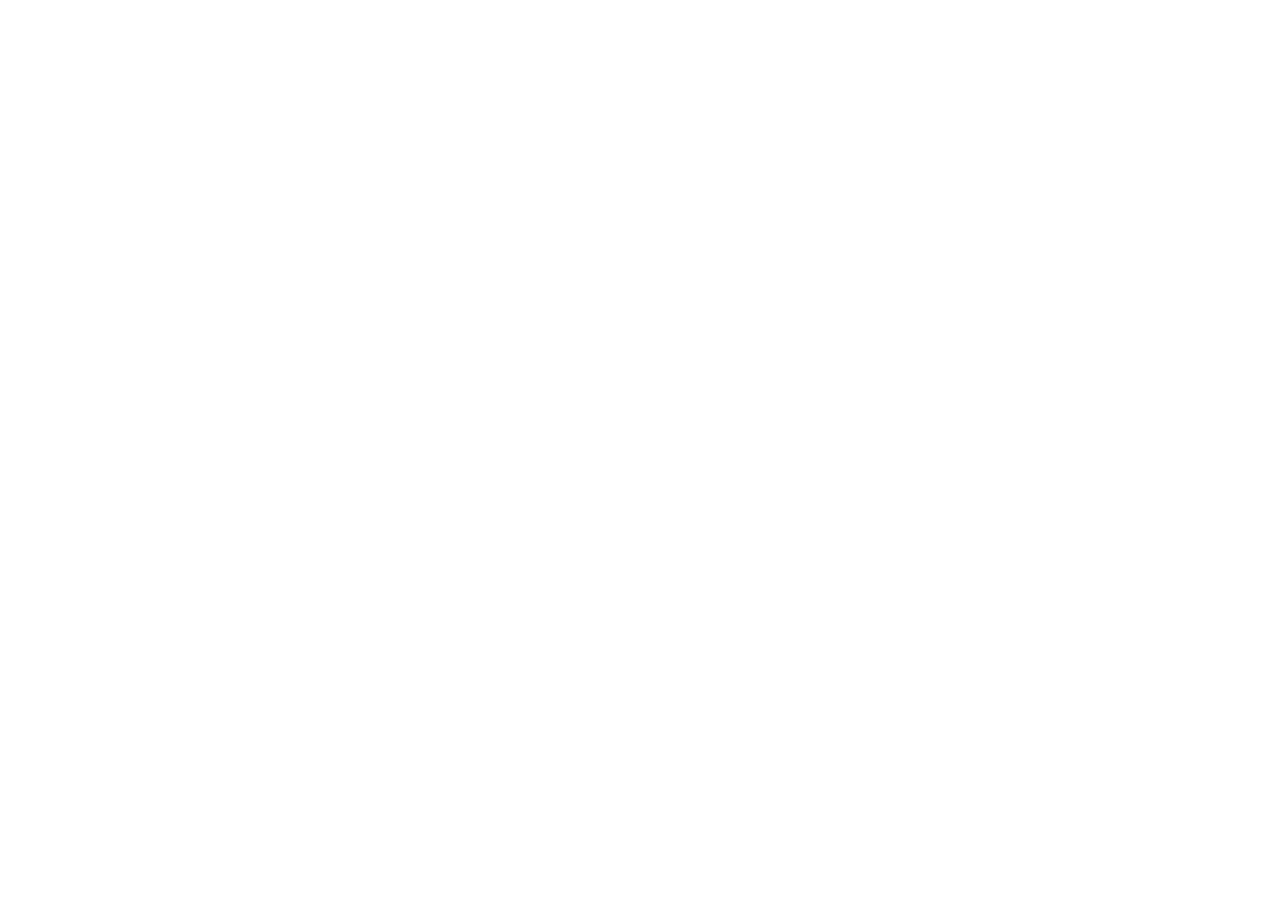
==== commit 7f494d91: "Fiksa slides" ====
--- a/quartz/static/slides/introduksjon/index.html
+++ b/quartz/static/slides/introduksjon/index.html
@@ -10,16 +10,16 @@
 <meta property="slidev:version" content="52.18.0">
 <meta name="description" content="&quot;## MA-225 course introduction\nAn editable Slidev sequence introducing CSV data, pandas dataframes, and plotting.\n&quot;">
 <meta property="og:title" content="Data, patterns, and models - Slidev">
-<meta property="og:description" content="&quot;## MA-225 course introduction\nAn editable Slidev sequence introducing CSV data, pandas dataframes, and plotting.\n&quot;">  <script type="module" crossorigin src="./assets/index-B5ODMBYl.js"></script>
-  <link rel="modulepreload" crossorigin href="./assets/rolldown-runtime-QTnfLwEv.js">
-  <link rel="modulepreload" crossorigin href="./assets/modules/shiki-DvhbQ53-.js">
-  <link rel="modulepreload" crossorigin href="./assets/_plugin-vue_export-helper-BDNMzG2s.js">
-  <link rel="modulepreload" crossorigin href="./assets/modules/vue-Ccm3FtJp.js">
-  <link rel="modulepreload" crossorigin href="./assets/slidev/context-DjqAbx2-.js">
-  <link rel="modulepreload" crossorigin href="./assets/slidev/useNav-Bru6cNe2.js">
-  <link rel="modulepreload" crossorigin href="./assets/syncState-c9LXEX5t.js">
-  <link rel="stylesheet" crossorigin href="./assets/modules/shiki-BrmBd2_v.css">
-  <link rel="stylesheet" crossorigin href="./assets/index-qnNI5Vtw.css">
+<meta property="og:description" content="&quot;## MA-225 course introduction\nAn editable Slidev sequence introducing CSV data, pandas dataframes, and plotting.\n&quot;">  <script type="module" crossorigin src="/static/slides/introduksjon/assets/index-CJvI_qbS.js"></script>
+  <link rel="modulepreload" crossorigin href="/static/slides/introduksjon/assets/rolldown-runtime-QTnfLwEv.js">
+  <link rel="modulepreload" crossorigin href="/static/slides/introduksjon/assets/modules/shiki-DvhbQ53-.js">
+  <link rel="modulepreload" crossorigin href="/static/slides/introduksjon/assets/_plugin-vue_export-helper-BDNMzG2s.js">
+  <link rel="modulepreload" crossorigin href="/static/slides/introduksjon/assets/modules/vue-Ccm3FtJp.js">
+  <link rel="modulepreload" crossorigin href="/static/slides/introduksjon/assets/slidev/context-DjqAbx2-.js">
+  <link rel="modulepreload" crossorigin href="/static/slides/introduksjon/assets/slidev/useNav-CZLRY10g.js">
+  <link rel="modulepreload" crossorigin href="/static/slides/introduksjon/assets/syncState-c9LXEX5t.js">
+  <link rel="stylesheet" crossorigin href="/static/slides/introduksjon/assets/modules/shiki-BrmBd2_v.css">
+  <link rel="stylesheet" crossorigin href="/static/slides/introduksjon/assets/index-qnNI5Vtw.css">
 </head>
 <body>
   <div id="app"></div>
